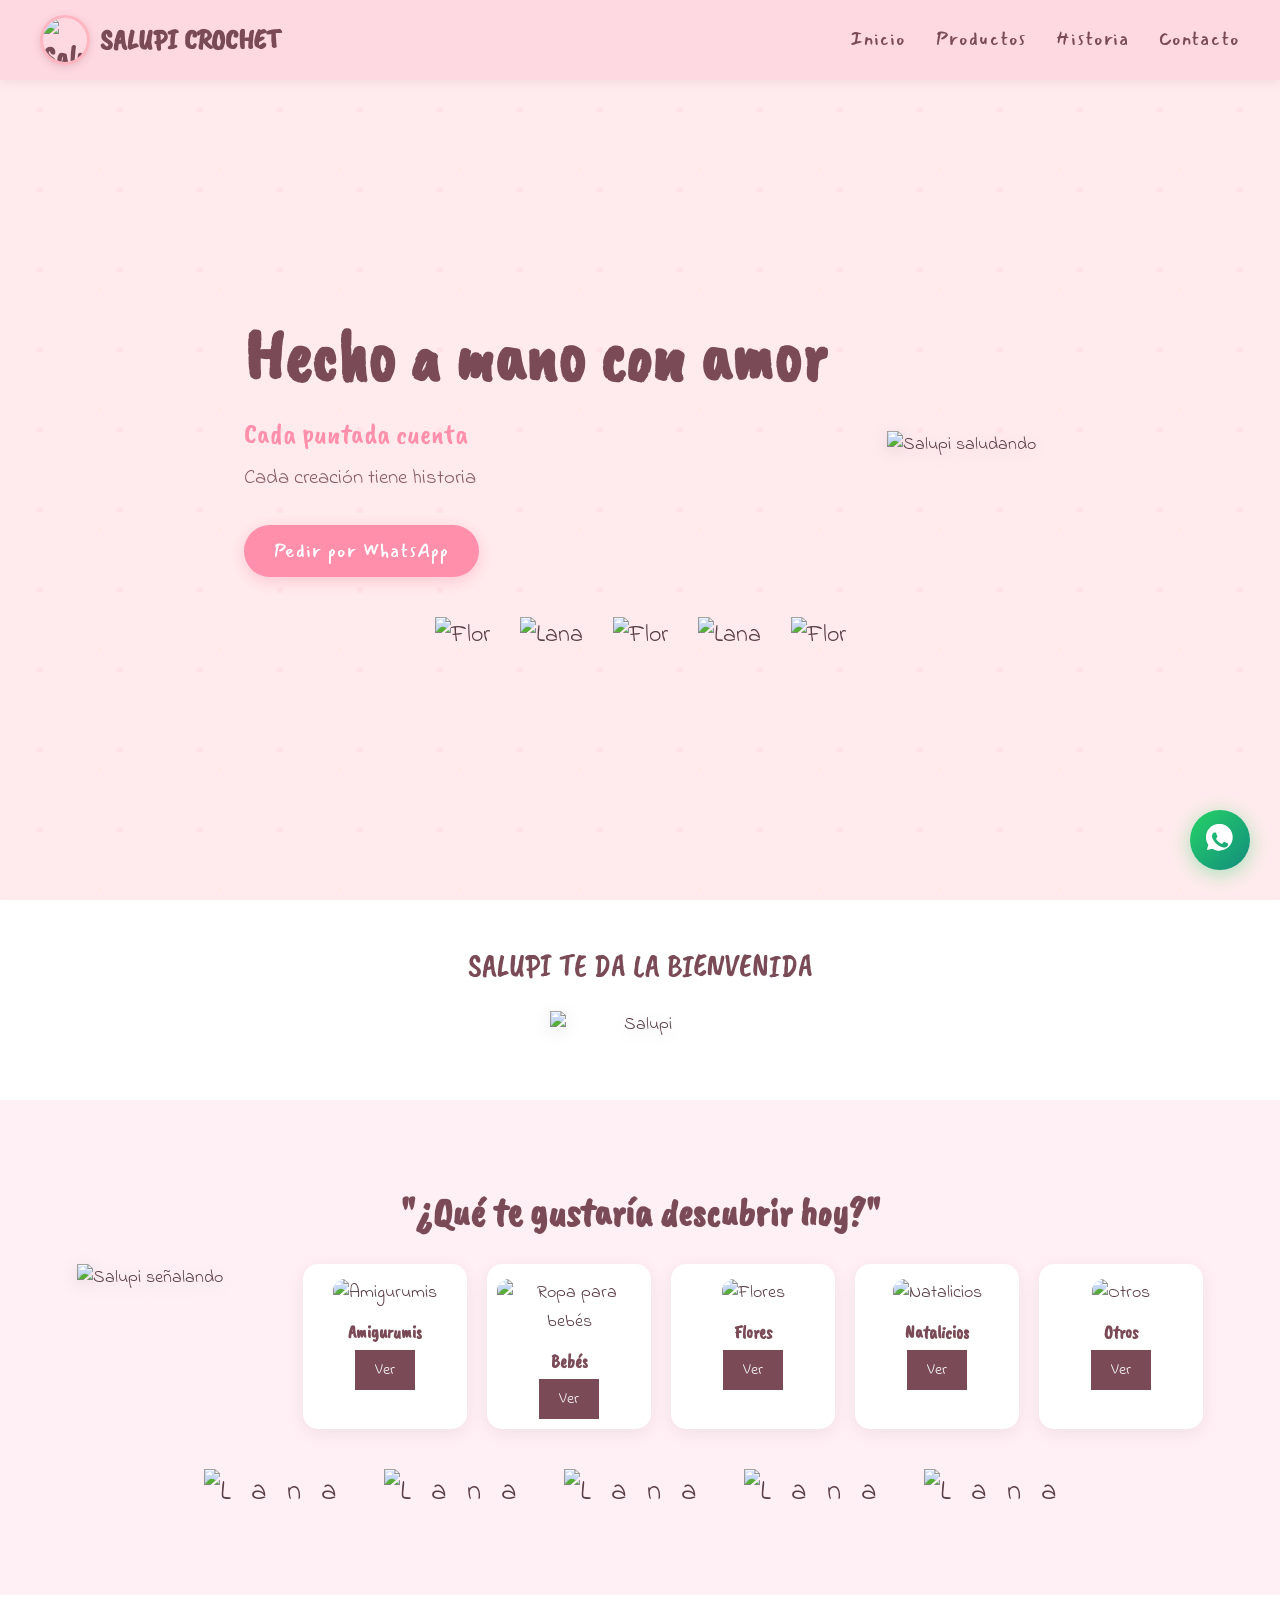
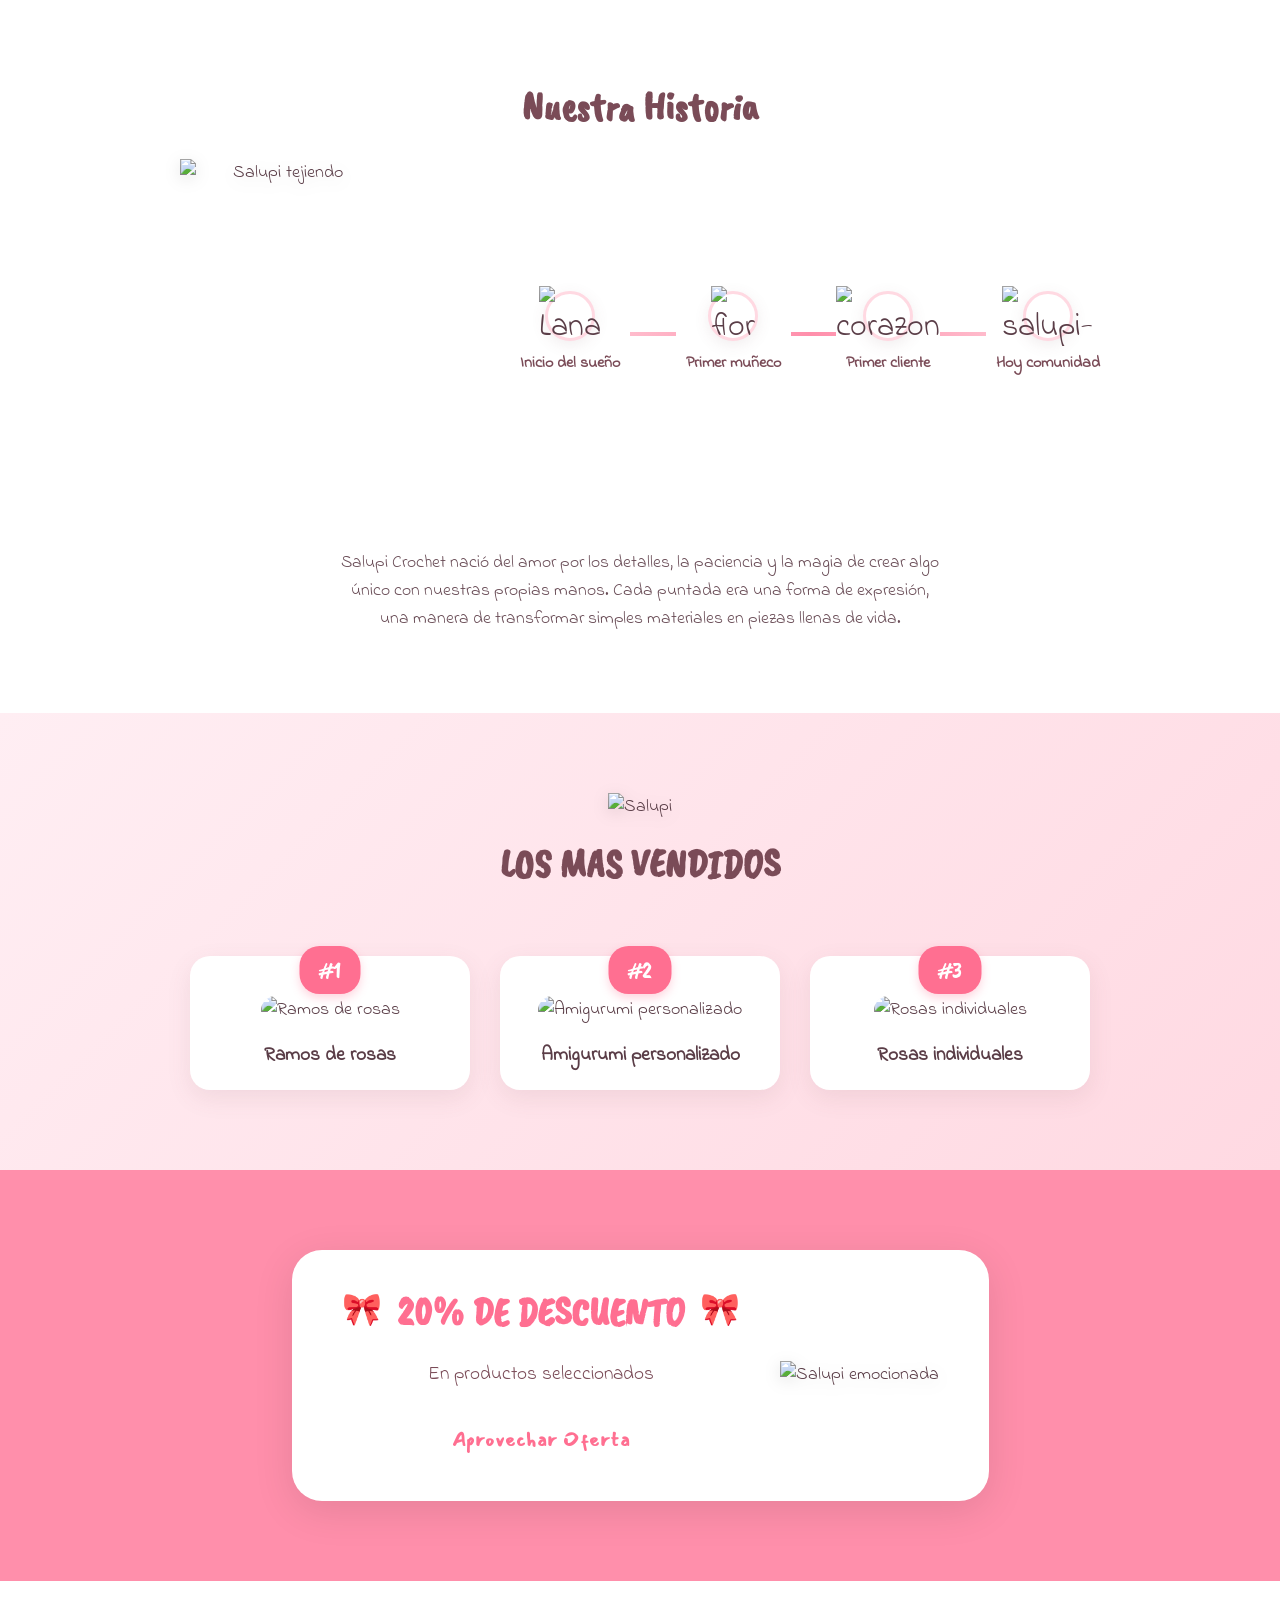
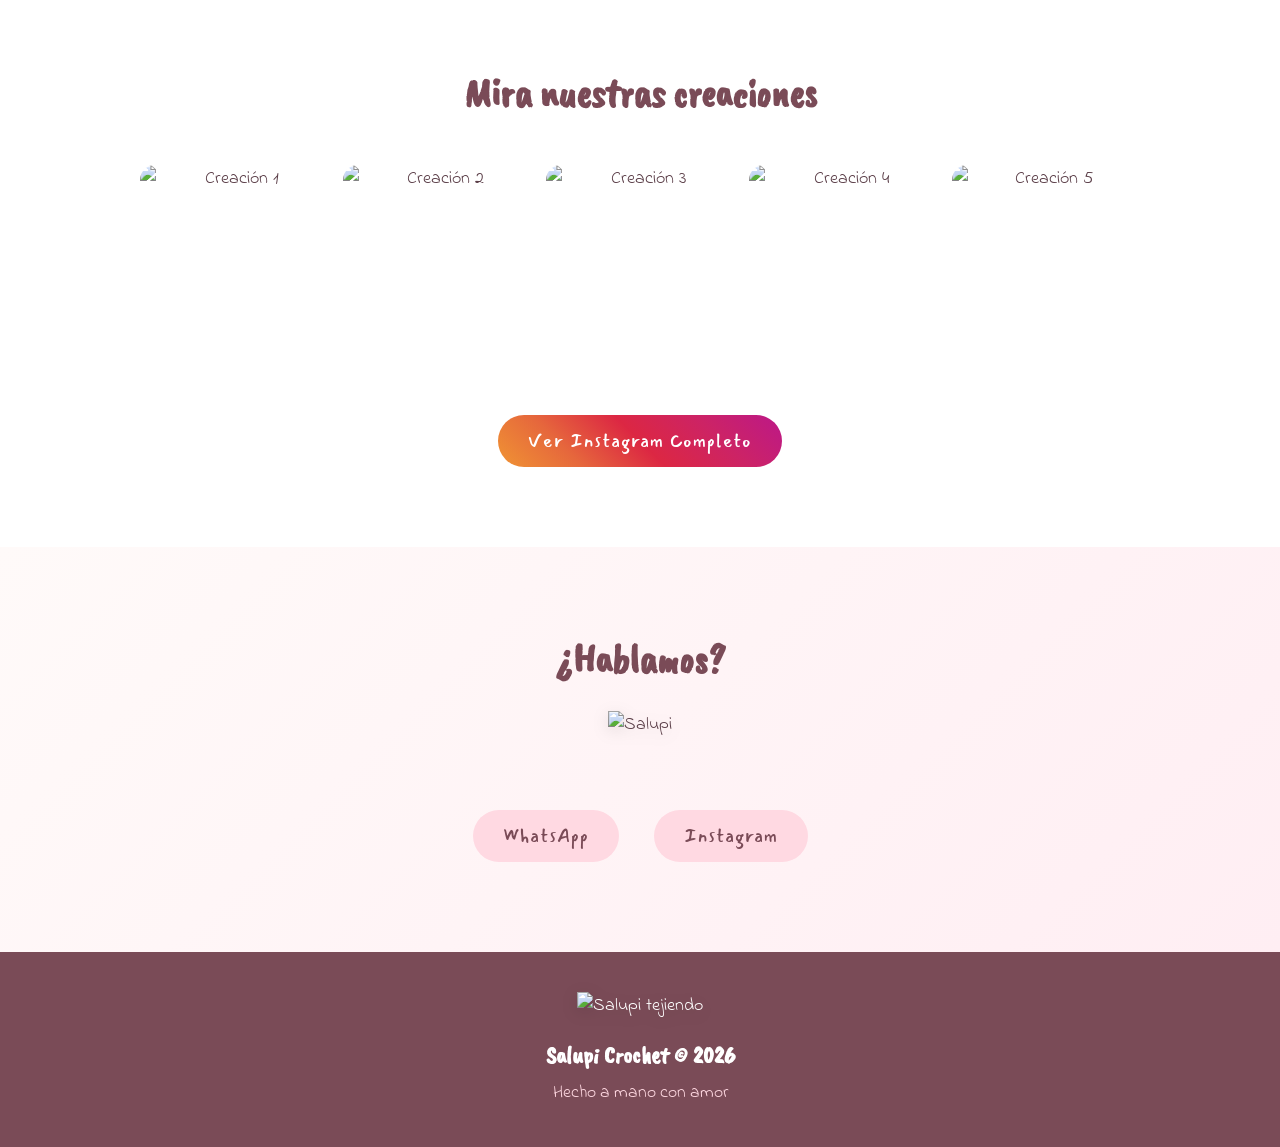
==== index.html @ fcb2f295 "Add files via upload" ====
<!DOCTYPE html>
<html lang="es">
<head>
  <meta charset="UTF-8">
  <meta name="viewport" content="width=device-width, initial-scale=1.0">
  <title>Salupi Crochet</title>
  <link rel="stylesheet" href="styles.css">
  <link rel="preconnect" href="https://fonts.googleapis.com">
  <link rel="preconnect" href="https://fonts.gstatic.com" crossorigin>
  <link href="https://fonts.googleapis.com/css2?family=Caveat+Brush&family=Mansalva&family=Indie+Flower&display=swap" rel="stylesheet">
</head>
<body>

<!-- HEADER -->
<header>
  <nav class="navbar">
    <div class="logo"><img src="images/salupi-logo.png" alt="Salupi Crochet" height="50">SALUPI CROCHET</div>
    <ul class="nav-links">
      <li><a href="#inicio">Inicio</a></li>
      <li><a href="#productos">Productos</a></li>
      <li><a href="#historia">Historia</a></li>
      <li><a href="#contacto">Contacto</a></li>
    </ul>
  </nav>
</header>

<main>

<!-- HERO SECTION -->
<section id="inicio" class="hero">
  <div class="hero-content">
    <div class="hero-text">
      <h1>Hecho a mano con amor</h1>
      <p class="hero-subtitle">Cada puntada cuenta</p>
      <p class="hero-description">Cada creación tiene historia</p>
      <a href="https://wa.me/573052782134" class="btn btn-primary">Pedir por WhatsApp</a>
    </div>
    <div class="hero-image">
      <img src="images/salupi-hero.png" alt="Salupi saludando" class="mascota mascota-hero">
    </div>
  </div>
  <div class="hero-decorations">
    <span class="decoration"><img src="images/flor.png" alt="Flor" height="70px"></span>
    <span class="decoration yarn"><img src="images/lana.png" alt="Lana" height="70px"></span>
    <span class="decoration"><img src="images/flor.png" alt="Flor" height="70px"></span>
    <span class="decoration yarn"><img src="images/lana.png" alt="Lana" height="70px"></span>
    <span class="decoration"><img src="images/flor.png" alt="Flor" height="70px"></span>
  </div>
</section>

<!-- BIENVENIDA -->
<section class="bienvenida">
  <p class="bienvenida-texto">SALUPI TE DA LA BIENVENIDA</p>
  <img src="images/salupi-welcome.png" alt="Salupi" class="mascota mascota-small">
</section>

<!-- PRODUCTOS -->
<section id="productos" class="productos">
  <h2 class="section-title">"¿Qué te gustaría descubrir hoy?"</h2>
  
  <div class="productos-content">
    <img src="images/salupi-vendidos.png" alt="Salupi señalando" class="mascota mascota-productos" height="70">
    
    <div class="productos-grid">
    <div class="producto-card">
      <a href="amigurumis.html">
        <img src="images/WhatsApp Image 2026-01-09 at 7.14.49 PM.jpeg" alt="Amigurumis">
        <h3>Amigurumis</h3>
        <span class="btn-ver">Ver</span>
      </a>
    </div>
    <div class="producto-card">
      <a href="ropaparabebes.html">
        <img src="images/WhatsApp Image 2026-02-12 at 3.47.54 PM (2).jpeg" alt="Ropa para bebés">
        <h3>Bebés</h3>
        <span class="btn-ver">Ver</span>
      </a>
    </div>
    <div class="producto-card">
      <a href="flores.html">
        <img src="images/WhatsApp Image 2026-01-09 at 7.12.35 PM (1).jpeg" alt="Flores">
        <h3>Flores</h3>
        <span class="btn-ver">Ver</span>
      </a>
    </div>
    <div class="producto-card">
      <a href="natalicios.html">
        <img src="images/i2763601183.webp" alt="Natalicios">
        <h3>Natalicios</h3>
        <span class="btn-ver">Ver</span>
      </a>
    </div>
    <div class="producto-card">
      <a href="otros.html">
        <img src="images/WhatsApp Image 2026-01-09 at 7.14.47 PM.jpeg" alt="Otros">
        <h3>Otros</h3>
        <span class="btn-ver">Ver</span>
      </a>
    </div>
  </div>
  </div>
  
  <div class="productos-decorations">
    <span class="decoration yarn"><img src="images/lana.png" alt="Lana" height="50px"></span>
    <span class="decoration yarn"><img src="images/lana.png" alt="Lana" height="50px"></span>
    <span class="decoration yarn"><img src="images/lana.png" alt="Lana" height="50px"></span>
    <span class="decoration yarn"><img src="images/lana.png" alt="Lana" height="50px"></span>
    <span class="decoration yarn"><img src="images/lana.png" alt="Lana" height="50px"></span>
  </div>
</section>

<!-- HISTORIA -->
<section id="historia" class="historia">
  <h2 class="section-title">Nuestra Historia</h2>
  
  <div class="historia-content">
    <div class="salupi-historia-container">
      <img src="images/salupi-historia.png" alt="Salupi tejiendo" class="mascota mascota-historia" id="salupi-historia-img">
    </div>
    
    <div class="timeline">
      <div class="timeline-line"></div>
      <div class="timeline-items">
        <div class="timeline-item" data-salupi="images/salupi-tejiendohistoria.png" data-alt="Salupi pensando">
          <span class="timeline-icon"><img src="images/lana.png" alt="Lana" height="60px"></span>
          <h4>Inicio del sueño</h4>
        </div>
        <div class="timeline-item" data-salupi="images/salupi-amigurumi.png" data-alt="Salupi mostrando">
          <span class="timeline-icon"><img src="images/flor.png" alt="flor" height="60px"></span>
          <h4>Primer muñeco</h4>
        </div>
        <div class="timeline-item" data-salupi="images/salupi-pedido.png" data-alt="Salupi emocionada">
          <span class="timeline-icon"><img src="images/corazon.png" alt="corazon" height="60px"></span>
          <h4>Primer cliente</h4>
        </div>
        <div class="timeline-item" data-salupi="images/salupi-diciendo.png" data-alt="Salupi saludando">
          <span class="timeline-icon"><img src="images/salupi-cabeza.png" alt="salupi-cabeza" height="60px"></span>
          <h4>Hoy comunidad</h4>
        </div>
      </div>
    </div>
  </div>
  
  <p class="historia-texto">
    Salupi Crochet nació del amor por los detalles, la paciencia y la magia de crear algo único con nuestras propias manos. 
    Cada puntada era una forma de expresión, una manera de transformar simples materiales en piezas llenas de vida.
  </p>
</section>

<!-- MÁS VENDIDOS -->
<section id="vendidos" class="mas-vendidos">
  <div class="vendidos-header">
    <img src="images/salupi-productos.png" alt="Salupi" class="mascota mascota-vendidos" >
    <h2 class="section-title">LOS MAS VENDIDOS</h2>
  </div>
  
  <div class="vendidos-grid">
    <div class="vendido-card">
      <span class="vendido-badge">#1</span>
      <img src="images/WhatsApp Image 2026-02-12 at 3.47.58 PM (1).jpeg" alt="Ramos de rosas">
      <h4>Ramos de rosas</h4>
    </div>
    <div class="vendido-card">
      <span class="vendido-badge">#2</span>
      <img src="images/WhatsApp Image 2026-02-12 at 3.47.49 PM (1).jpeg" alt="Amigurumi personalizado">
      <h4>Amigurumi personalizado</h4>
    </div>
    <div class="vendido-card">
      <span class="vendido-badge">#3</span>
      <img src="images/WhatsApp Image 2026-02-12 at 3.47.52 PM (3).jpeg" alt="Rosas individuales">
      <h4>Rosas individuales</h4>
    </div>
  </div>
</section>

<!-- OFERTAS -->
<section id="ofertas" class="ofertas">
  <div class="ofertas-content">
    <div class="oferta-banner">
      <div class="oferta-texto">
        <div class="oferta-ribbons">
          <span class="oferta-ribbon">🎀</span>
          <h2 class="oferta-titulo">20% DE DESCUENTO</h2>
          <span class="oferta-ribbon">🎀</span>
        </div>
        <p class="oferta-descripcion">En productos seleccionados</p>
        <a href="https://wa.me/573052782134" class="btn btn-oferta">Aprovechar Oferta</a>
      </div>
      <img src="images/salupi-ofertas.png" alt="Salupi emocionada" class="mascota mascota-ofertas">
    </div>
  </div>
</section>

<!-- GALERÍA INSTAGRAM -->
<section id="galeria" class="galeria">
  <h2 class="section-title">Mira nuestras creaciones</h2>
  <div class="galeria-grid">
    <img src="images/WhatsApp Image 2026-02-12 at 3.47.46 PM.jpeg" alt="Creación 1">
    <img src="images/WhatsApp Image 2026-02-12 at 3.47.47 PM.jpeg" alt="Creación 2">
    <img src="images/WhatsApp Image 2026-02-12 at 3.47.48 PM.jpeg" alt="Creación 3">
    <img src="images/WhatsApp Image 2026-02-12 at 3.47.51 PM.jpeg" alt="Creación 4">
    <img src="images/WhatsApp Image 2026-02-12 at 3.47.52 PM.jpeg" alt="Creación 5">
  </div>
  <a href="https://www.instagram.com/salupicrochet/" class="btn btn-instagram">Ver Instagram Completo</a>
</section>

<!-- CONTACTO -->
<section id="contacto" class="contacto">
  <div class="contacto-content">
    <h2 class="section-title">¿Hablamos?</h2>
    <img src="images/salupi-contacto.png" alt="Salupi" class="mascota mascota-contacto" height="60">
    <div class="contacto-botones">
      <a href="https://wa.me/573052782134" class="btn btn-contacto">WhatsApp</a>
      <a href="https://www.instagram.com/salupicrochet/" class="btn btn-contacto">Instagram</a>
    </div>
  </div>
</section>

</main>

<!-- FOOTER -->
<footer class="footer">
  <div class="footer-content">
    <img src="images/salupi-footer.png" alt="Salupi tejiendo" class="mascota mascota-footer">
    <div class="footer-text">
      <h3>Salupi Crochet © 2026</h3>
      <p>Hecho a mano con amor</p>
    </div>
  </div>
</footer>

<!-- BURBUJA WHATSAPP -->
<a href="https://wa.me/573052782134" class="whatsapp-bubble" target="_blank" rel="noopener">
  <svg viewBox="0 0 24 24" fill="currentColor">
    <path d="M17.472 14.382c-.297-.149-1.758-.867-2.03-.967-.273-.098-.471-.148-.67.15-.197.297-.767.966-.94 1.164-.173.199-.347.223-.644.075-.297-.15-1.255-.463-2.39-1.475-.883-.788-1.48-1.761-1.653-2.059-.173-.297-.018-.458.13-.606.134-.133.298-.347.446-.52.149-.174.198-.298.298-.497.099-.198.05-.371-.025-.52-.075-.149-.669-1.612-.916-2.207-.242-.579-.487-.5-.669-.51-.173-.008-.371-.01-.57-.01-.198 0-.52.074-.792.372-.272.297-1.04 1.016-1.04 2.479 0 1.462 1.065 2.875 1.213 3.074.149.198 2.096 3.2 5.077 4.487.709.306 1.262.489 1.694.625.712.227 1.36.195 1.871.118.571-.085 1.758-.719 2.006-1.413.248-.694.248-1.289.173-1.413-.074-.124-.272-.198-.57-.347m-5.421 5.834h-.004c-1.91 0-3.795-.504-5.447-1.457l-.389-.231-4.039 1.06 1.078-3.933-.253-.399c-.997-1.582-1.524-3.422-1.524-5.327 0-5.535 4.503-10.038 10.039-10.038 5.534 0 10.038 4.503 10.038 10.038 0 5.536-4.504 10.039-10.038 10.039"/>
  </svg>
  <span class="whatsapp-tooltip">¡Escríbenos!</span>
</a>

<!-- SCRIPT INTERACTIVO HISTORIA -->
<script>
  document.addEventListener('DOMContentLoaded', function() {
    const timelineItems = document.querySelectorAll('.timeline-item');
    const salupiImg = document.getElementById('salupi-historia-img');
    const defaultSrc = 'images/salupi-historia.png';
    const defaultAlt = 'Salupi tejiendo';

    timelineItems.forEach(item => {
      item.addEventListener('mouseenter', function() {
        const newSrc = this.getAttribute('data-salupi');
        const newAlt = this.getAttribute('data-alt');
        
        // Fade out effect
        salupiImg.style.opacity = '0';
        salupiImg.style.transform = 'scale(0.8)';
        
        setTimeout(() => {
          salupiImg.src = newSrc;
          salupiImg.alt = newAlt;
          salupiImg.style.opacity = '1';
          salupiImg.style.transform = 'scale(1)';
        }, 200);
      });

      item.addEventListener('mouseleave', function() {
        // Volver a imagen por defecto cuando se sale de la sección completa
      });
    });

    // Restaurar imagen por defecto al salir de la sección de historia
    const historiaSection = document.querySelector('.historia-content');
    historiaSection.addEventListener('mouseleave', function() {
      salupiImg.style.opacity = '0';
      salupiImg.style.transform = 'scale(0.8)';
      
      setTimeout(() => {
        salupiImg.src = defaultSrc;
        salupiImg.alt = defaultAlt;
        salupiImg.style.opacity = '1';
        salupiImg.style.transform = 'scale(1)';
      }, 200);
    });
  });
</script>

</body>
</html>
---- styles.css ----
/* ===== RESET BÁSICO ===== */
* {
  margin: 0;
  padding: 0;
  box-sizing: border-box;
}

html {
  scroll-behavior: smooth;
}

body {
  font-family: 'Indie Flower', cursive;
  font-size: 18px;
  background-color: #fffaf9;
  color: #5a3d47;
  line-height: 1.6;
  overflow-x: hidden;
}

/* ===== TIPOGRAFÍA ===== */
h1, h2, h3 {
  font-family: 'Caveat Brush', cursive;
  color: #7a4b57;
}

.section-title {
  font-size: 2.5rem;
  text-align: center;
  margin-bottom: 20px;
}

/* ===== NAVBAR ===== */
header {
  position: fixed;
  top: 0;
  width: 100%;
  z-index: 1000;
  background: #ffd9e2;
  padding: 15px 30px;
  box-shadow: 0 2px 10px rgba(122, 75, 87, 0.1);
}

.navbar {
  display: flex;
  justify-content: space-between;
  align-items: center;
  max-width: 1200px;
  margin: 0 auto;
}

.logo {
  font-family: 'Caveat Brush', cursive;
  font-size: 1.8rem;
  color: #7a4b57;
  font-weight: bold;
  display: flex;
  align-items: center;
  gap: 10px;
}

.logo img {
  width: 50px;
  height: 50px;
  border-radius: 50%;
  object-fit: cover;
  border: 3px solid #ffb6c1;
  box-shadow: 0 2px 8px rgba(122, 75, 87, 0.2);
}

.nav-links {
  display: flex;
  list-style: none;
  gap: 30px;
}

.nav-links a {
  font-family: 'Mansalva', cursive;
  text-decoration: none;
  color: #7a4b57;
  font-size: 1.1rem;
  transition: color 0.3s;
  letter-spacing: 1px;
}

.nav-links a:hover {
  color: #ff6f91;
}

/* Espacio para navbar fija */
main {
  margin-top: 70px;
}

/* ===== MASCOTAS ===== */
.mascota {
  max-width: 200px;
  height: auto;
  filter: drop-shadow(0 4px 8px rgba(0,0,0,0.1));
}

.mascota-hero {
  max-width: 380px;
  animation: float 3s ease-in-out infinite;
}

.mascota-small {
  max-width: 180px;
  margin: 20px auto;
  display: block;
}

.mascota-productos {
  max-width: 350px;
  margin-right: 40px;
  flex-shrink: 0;
}

.mascota-historia {
  width: 100%;
  height: 100%;
  object-fit: contain;
}

.mascota-vendidos {
  max-width: 100px;
  margin-bottom: 10px;
}

.mascota-ofertas {
  max-width: 280px;
  margin: 0;
  animation: bounce 2s ease-in-out infinite;
  flex-shrink: 0;
}

.mascota-contacto {
  max-width: 260px;
  margin-bottom: 30px;
}

.mascota-footer {
  max-width: 200px;
  margin-bottom: 15px;
}

@keyframes float {
  0%, 100% { transform: translateY(0); }
  50% { transform: translateY(-15px); }
}

@keyframes bounce {
  0%, 100% { transform: translateY(0) scale(1); }
  50% { transform: translateY(-10px) scale(1.05); }
}

/* ===== BOTONES ===== */
.btn {
  display: inline-block;
  padding: 12px 30px;
  border-radius: 30px;
  text-decoration: none;
  font-family: 'Mansalva', cursive;
  font-size: 1.1rem;
  letter-spacing: 1px;
  transition: all 0.3s ease;
  cursor: pointer;
  border: none;
}

.btn-primary {
  background: #ff8fab;
  color: white;
  box-shadow: 0 4px 15px rgba(255, 143, 171, 0.4);
}

.btn-primary:hover {
  background: #ff6f91;
  transform: translateY(-3px);
  box-shadow: 0 6px 20px rgba(255, 111, 145, 0.5);
}

.btn-ver {
  background: #7a4b57;
  color: white;
  padding: 8px 20px;
  font-size: 1rem;
}

.btn-ver:hover {
  background: #5a3d47;
}

.btn-oferta {
  background: white;
  color: #ff6f91;
  font-weight: bold;
  padding: 15px 35px;
  font-size: 1.2rem;
}

.btn-oferta:hover {
  background: #fff0f5;
  transform: scale(1.05);
}

.btn-instagram {
  background: linear-gradient(45deg, #f09433, #e6683c, #dc2743, #cc2366, #bc1888);
  color: white;
  margin-top: 30px;
}

.btn-contacto {
  background: #ffd9e2;
  color: #7a4b57;
  margin: 10px;
  min-width: 140px;
  text-align: center;
}

.btn-contacto:hover {
  background: #ff8fab;
  color: white;
}

/* ===== HERO SECTION ===== */
.hero {
  min-height: calc(100vh - 70px);
  display: flex;
  flex-direction: column;
  justify-content: center;
  align-items: center;
  padding: 60px 20px;
  background: url('images/fondo-hero.png') center/cover no-repeat;
  position: relative;
  overflow: hidden;
}

.hero::after {
  content: '';
  position: absolute;
  top: 0;
  left: 0;
  right: 0;
  bottom: 0;
  background-image: 
    radial-gradient(circle, rgba(255, 182, 193, 0.5) 3px, transparent 3px),
    radial-gradient(circle, rgba(255, 218, 185, 0.4) 2px, transparent 2px);
  background-size: 80px 80px, 120px 120px;
  background-position: 0 0, 40px 40px;
  opacity: 0.3;
  pointer-events: none;
  z-index: 1;
}

.hero::before {
  content: '';
  position: absolute;
  top: 0;
  left: 0;
  right: 0;
  bottom: 0;
  background: rgba(255, 192, 203, 0.25);
  backdrop-filter: blur(3px);
  -webkit-backdrop-filter: blur(3px);
  z-index: 1;
}

.hero-content {
  display: flex;
  align-items: center;
  justify-content: center;
  gap: 60px;
  max-width: 1000px;
  z-index: 2;
  position: relative;
}

.hero-text {
  text-align: left;
}

.hero h1 {
  font-size: 4.5rem;
  color: #7a4b57;
  margin-bottom: 10px;
  line-height: 1.2;
}

.hero-subtitle {
  font-size: 1.8rem;
  color: #ff8fab;
  margin-bottom: 5px;
  font-family: 'Caveat Brush', cursive;
}

.hero-description {
  font-size: 1.3rem;
  color: #8a5d67;
  margin-bottom: 30px;
}

.hero-decorations {
  display: flex;
  gap: 30px;
  margin-top: 40px;
  font-size: 1.5rem;
  position: relative;
  z-index: 2;
}

.decoration {
  animation: float 2s ease-in-out infinite;
}

.decoration:nth-child(2) { animation-delay: 0.3s; }
.decoration:nth-child(3) { animation-delay: 0.6s; }
.decoration:nth-child(4) { animation-delay: 0.9s; }
.decoration:nth-child(5) { animation-delay: 1.2s; }

/* ===== BIENVENIDA ===== */
.bienvenida {
  padding: 40px 20px;
  text-align: center;
  background: white;
}

.bienvenida-texto {
  font-family: 'Caveat Brush', cursive;
  font-size: 2rem;
  color: #7a4b57;
  margin-bottom: 10px;
}

/* ===== PRODUCTOS ===== */
.productos {
  padding: 80px 20px;
  background: #fff0f5;
  text-align: center;
}

.productos-header {
  display: flex;
  flex-direction: column;
  align-items: center;
  margin-bottom: 40px;
}

.productos-content {
  display: flex;
  align-items: flex-start;
  justify-content: center;
  gap: 40px;
  max-width: 1200px;
  margin: 0 auto;
}

.productos-grid {
  display: grid;
  grid-template-columns: repeat(5, 1fr);
  gap: 20px;
  flex: 1;
  max-width: 900px;
}

.producto-card {
  background: white;
  border-radius: 15px;
  padding: 15px 10px;
  box-shadow: 0 4px 15px rgba(122, 75, 87, 0.1);
  transition: all 0.4s cubic-bezier(0.175, 0.885, 0.32, 1.275);
  transform-origin: center;
}

.producto-card:hover {
  transform: scale(1.4);
  box-shadow: 0 20px 40px rgba(122, 75, 87, 0.25);
  z-index: 100;
}

.producto-card a {
  text-decoration: none;
  color: inherit;
}

.producto-card img {
  width: 100%;
  height: 140px;
  object-fit: cover;
  border-radius: 12px;
  margin-bottom: 10px;
}

.producto-card h3 {
  font-size: 1.1rem;
  margin-bottom: 10px;
}

.productos-decorations {
  margin-top: 40px;
  font-size: 1.8rem;
  letter-spacing: 20px;
}

/* ===== HISTORIA ===== */
.historia {
  padding: 80px 20px;
  background: white;
  text-align: center;
}

.historia-content {
  display: flex;
  align-items: center;
  justify-content: center;
  gap: 60px;
  max-width: 1000px;
  margin: 0 auto;
}

.salupi-historia-container {
  flex-shrink: 0;
}

.salupi-historia-container {
  width: 280px;
  height: 350px;
  display: flex;
  align-items: center;
  justify-content: center;
  flex-shrink: 0;
}

.salupi-historia-container img {
  width: 100%;
  height: 100%;
  object-fit: contain;
  transition: all 0.4s cubic-bezier(0.175, 0.885, 0.32, 1.275);
}

.timeline {
  flex: 1;
  max-width: 600px;
  position: relative;
  margin: 40px auto;
}

.timeline-line {
  position: absolute;
  top: 50%;
  left: 0;
  right: 0;
  height: 4px;
  background: linear-gradient(90deg, #ffd9e2, #ff8fab, #ffd9e2);
  border-radius: 2px;
  transform: translateY(-50%);
}

.timeline-items {
  display: flex;
  justify-content: space-between;
  position: relative;
  z-index: 1;
}

.timeline-item {
  display: flex;
  flex-direction: column;
  align-items: center;
  background: white;
  padding: 10px;
}

.timeline-icon {
  font-size: 2rem;
  margin-bottom: 10px;
  background: white;
  width: 50px;
  height: 50px;
  display: flex;
  align-items: center;
  justify-content: center;
  border-radius: 50%;
  box-shadow: 0 4px 15px rgba(122, 75, 87, 0.1);
  border: 3px solid #ffd9e2;
}

.timeline-item h4 {
  font-family: 'Indie Flower', cursive;
  font-size: 1rem;
  color: #7a4b57;
}

.timeline-item {
  cursor: pointer;
  transition: all 0.3s ease;
  border-radius: 15px;
}

.timeline-item:hover {
  background: #fff0f5;
  transform: scale(1.1);
  box-shadow: 0 8px 25px rgba(255, 143, 171, 0.3);
}

.timeline-item:hover .timeline-icon {
  border-color: #ff8fab;
  background: #ffeef3;
  transform: scale(1.15);
}

.timeline-icon {
  transition: all 0.3s ease;
}

.historia-texto {
  max-width: 600px;
  margin: 40px auto 0;
  font-size: 1.1rem;
  color: #6a4d57;
}

/* ===== MÁS VENDIDOS ===== */
.mas-vendidos {
  padding: 80px 20px;
  background: linear-gradient(135deg, #ffeef3 0%, #ffd9e2 100%);
  text-align: center;
}

.vendidos-header {
  display: flex;
  flex-direction: column;
  align-items: center;
  margin-bottom: 40px;
}

.vendidos-grid {
  display: grid;
  grid-template-columns: repeat(auto-fit, minmax(250px, 1fr));
  gap: 30px;
  max-width: 900px;
  margin: 0 auto;
}

.vendido-card {
  background: white;
  border-radius: 20px;
  padding: 20px;
  box-shadow: 0 8px 25px rgba(122, 75, 87, 0.1);
  position: relative;
  transition: transform 0.3s;
}

.vendido-card:hover {
  transform: scale(1.03);
}

.vendido-badge {
  position: absolute;
  top: -10px;
  left: 50%;
  transform: translateX(-50%);
  background: #ff6f91;
  color: white;
  font-family: 'Caveat Brush', cursive;
  font-size: 1.5rem;
  padding: 5px 20px;
  border-radius: 20px;
  box-shadow: 0 4px 10px rgba(255, 111, 145, 0.3);
}

.vendido-card img {
  width: 100%;
  height: 200px;
  object-fit: cover;
  border-radius: 15px;
  margin-top: 20px;
  margin-bottom: 15px;
}

.vendido-card h4 {
  font-family: 'Indie Flower', cursive;
  font-size: 1.2rem;
  color: #5a3d47;
}

/* ===== OFERTAS ===== */
.ofertas {
  padding: 80px 20px;
  background: #ff8fab;
  text-align: center;
}

.ofertas-content {
  display: flex;
  justify-content: center;
  align-items: center;
}

.oferta-banner {
  background: white;
  padding: 30px 50px;
  border-radius: 30px;
  box-shadow: 0 10px 40px rgba(0,0,0,0.1);
  display: flex;
  align-items: center;
  gap: 40px;
  max-width: 900px;
}

.oferta-texto {
  text-align: left;
}

.oferta-ribbons {
  display: flex;
  align-items: center;
  gap: 15px;
  margin-bottom: 10px;
}

.oferta-ribbon {
  font-size: 2rem;
}

.oferta-titulo {
  font-size: 2.5rem;
  color: #ff6f91;
  margin: 0;
}

.oferta-descripcion {
  font-size: 1.2rem;
  color: #7a4b57;
  margin: 15px 0;
  text-align: center;
}

.btn-oferta {
  display: block;
  margin: 20px auto 0;
  text-align: center;
}

/* ===== GALERÍA ===== */
.galeria {
  padding: 80px 20px;
  background: white;
  text-align: center;
}

.galeria-grid {
  display: grid;
  grid-template-columns: repeat(auto-fit, minmax(180px, 1fr));
  gap: 15px;
  max-width: 1000px;
  margin: 40px auto;
}

.galeria-grid img {
  width: 100%;
  height: 180px;
  object-fit: cover;
  border-radius: 15px;
  transition: transform 0.3s;
  cursor: pointer;
}

.galeria-grid img:hover {
  transform: scale(1.05);
}

/* ===== CONTACTO ===== */
.contacto {
  padding: 80px 20px;
  background: linear-gradient(135deg, #fffaf9 0%, #ffeef3 100%);
  text-align: center;
}

.contacto-content {
  display: flex;
  flex-direction: column;
  align-items: center;
}

.contacto-botones {
  display: flex;
  flex-wrap: wrap;
  justify-content: center;
  gap: 15px;
  margin-top: 30px;
}

/* ===== FOOTER ===== */
.footer {
  background: #7a4b57;
  color: white;
  padding: 40px 20px;
  text-align: center;
}

.footer-content {
  display: flex;
  flex-direction: column;
  align-items: center;
}

.footer h3 {
  color: white;
  font-size: 1.5rem;
  margin-bottom: 5px;
}

.footer p {
  color: #ffd9e2;
  font-size: 1.1rem;
}

/* ===== CATEGORÍAS DE PRODUCTOS ===== */
.catalogo {
  padding: 100px 20px 60px;
  background: linear-gradient(135deg, #fffaf9 0%, #ffeef3 50%, #fff0f5 100%);
  min-height: 100vh;
  text-align: center;
}

.catalogo h1 {
  font-size: 3rem;
  color: #7a4b57;
  margin-bottom: 15px;
}

.catalogo > p {
  font-size: 1.3rem;
  color: #8a5d67;
  margin-bottom: 40px;
}

.catalogo-header {
  display: flex;
  align-items: center;
  justify-content: center;
  gap: 30px;
  margin-bottom: 40px;
}

.catalogo-header img {
  max-width: 200px;
}

.catalogo-grid {
  display: grid;
  grid-template-columns: repeat(auto-fit, minmax(280px, 1fr));
  gap: 30px;
  max-width: 1200px;
  margin: 0 auto;
}

.item {
  background: white;
  border-radius: 20px;
  padding: 20px;
  box-shadow: 0 8px 25px rgba(122, 75, 87, 0.1);
  transition: all 0.4s cubic-bezier(0.175, 0.885, 0.32, 1.275);
  transform-origin: center;
}

.item:hover {
  transform: scale(1.05);
  box-shadow: 0 15px 35px rgba(122, 75, 87, 0.2);
}

.item img {
  width: 100%;
  height: 250px;
  object-fit: cover;
  border-radius: 15px;
  margin-bottom: 15px;
}

.item h3 {
  font-size: 1.3rem;
  color: #7a4b57;
  margin-bottom: 10px;
}

.item p {
  font-size: 1.2rem;
  color: #ff6f91;
  font-weight: bold;
}

/* ===== RESPONSIVE ===== */
@media (max-width: 768px) {
  .navbar {
    flex-direction: column;
    gap: 10px;
  }
  
  .nav-links {
    gap: 15px;
    flex-wrap: wrap;
    justify-content: center;
  }
  
  .hero-content {
    flex-direction: column-reverse;
    text-align: center;
    gap: 30px;
  }
  
  .hero-text {
    text-align: center;
  }
  
  .hero h1 {
    font-size: 2.5rem;
  }
  
  .mascota-hero {
    max-width: 200px;
  }
  
  .productos-grid {
    grid-template-columns: repeat(2, 1fr);
  }
  
  .timeline-items {
    flex-wrap: wrap;
    gap: 20px;
  }
  
  .timeline-line {
    display: none;
  }
  
  .vendidos-grid {
    grid-template-columns: 1fr;
  }
  
  .oferta-banner {
    padding: 30px 25px;
  }
  
  .oferta-titulo {
    font-size: 2rem;
  }
  
  .contacto-botones {
    flex-direction: column;
    align-items: center;
  }
  
  .historia-content {
    flex-direction: column-reverse;
    gap: 30px;
  }
  
  .salupi-historia-container {
    width: 220px;
    height: 280px;
  }
  
  .timeline {
    max-width: 100%;
  }
  
  .timeline-items {
    flex-wrap: wrap;
    gap: 20px;
    justify-content: center;
  }
  
  .timeline-line {
    display: none;
  }
}

@media (max-width: 480px) {
  .productos-grid {
    grid-template-columns: 1fr;
  }
  
  .galeria-grid {
    grid-template-columns: repeat(2, 1fr);
  }
}

/* ===== BURBUJA WHATSAPP ===== */
.whatsapp-bubble {
  position: fixed;
  bottom: 30px;
  right: 30px;
  width: 60px;
  height: 60px;
  background: linear-gradient(135deg, #25d366 0%, #128c7e 100%);
  border-radius: 50%;
  display: flex;
  align-items: center;
  justify-content: center;
  box-shadow: 0 4px 20px rgba(37, 211, 102, 0.4);
  z-index: 1000;
  transition: all 0.3s ease;
  animation: whatsapp-pulse 2s ease-in-out infinite;
}

.whatsapp-bubble:hover {
  transform: scale(1.1);
  box-shadow: 0 6px 30px rgba(37, 211, 102, 0.6);
}

.whatsapp-bubble svg {
  width: 32px;
  height: 32px;
  color: white;
}

.whatsapp-tooltip {
  position: absolute;
  bottom: 70px;
  right: 0;
  background: #333;
  color: white;
  padding: 8px 12px;
  border-radius: 8px;
  font-size: 0.9rem;
  white-space: nowrap;
  opacity: 0;
  visibility: hidden;
  transition: all 0.3s ease;
}

.whatsapp-bubble:hover .whatsapp-tooltip {
  opacity: 1;
  visibility: visible;
  transform: translateY(-5px);
}

@keyframes whatsapp-pulse {
  0%, 100% {
    box-shadow: 0 4px 20px rgba(37, 211, 102, 0.4);
  }
  50% {
    box-shadow: 0 4px 30px rgba(37, 211, 102, 0.7);
  }
}

@media (max-width: 768px) {
  .whatsapp-bubble {
    width: 55px;
    height: 55px;
    bottom: 20px;
    right: 20px;
  }
  
  .whatsapp-bubble svg {
    width: 28px;
    height: 28px;
  }
}
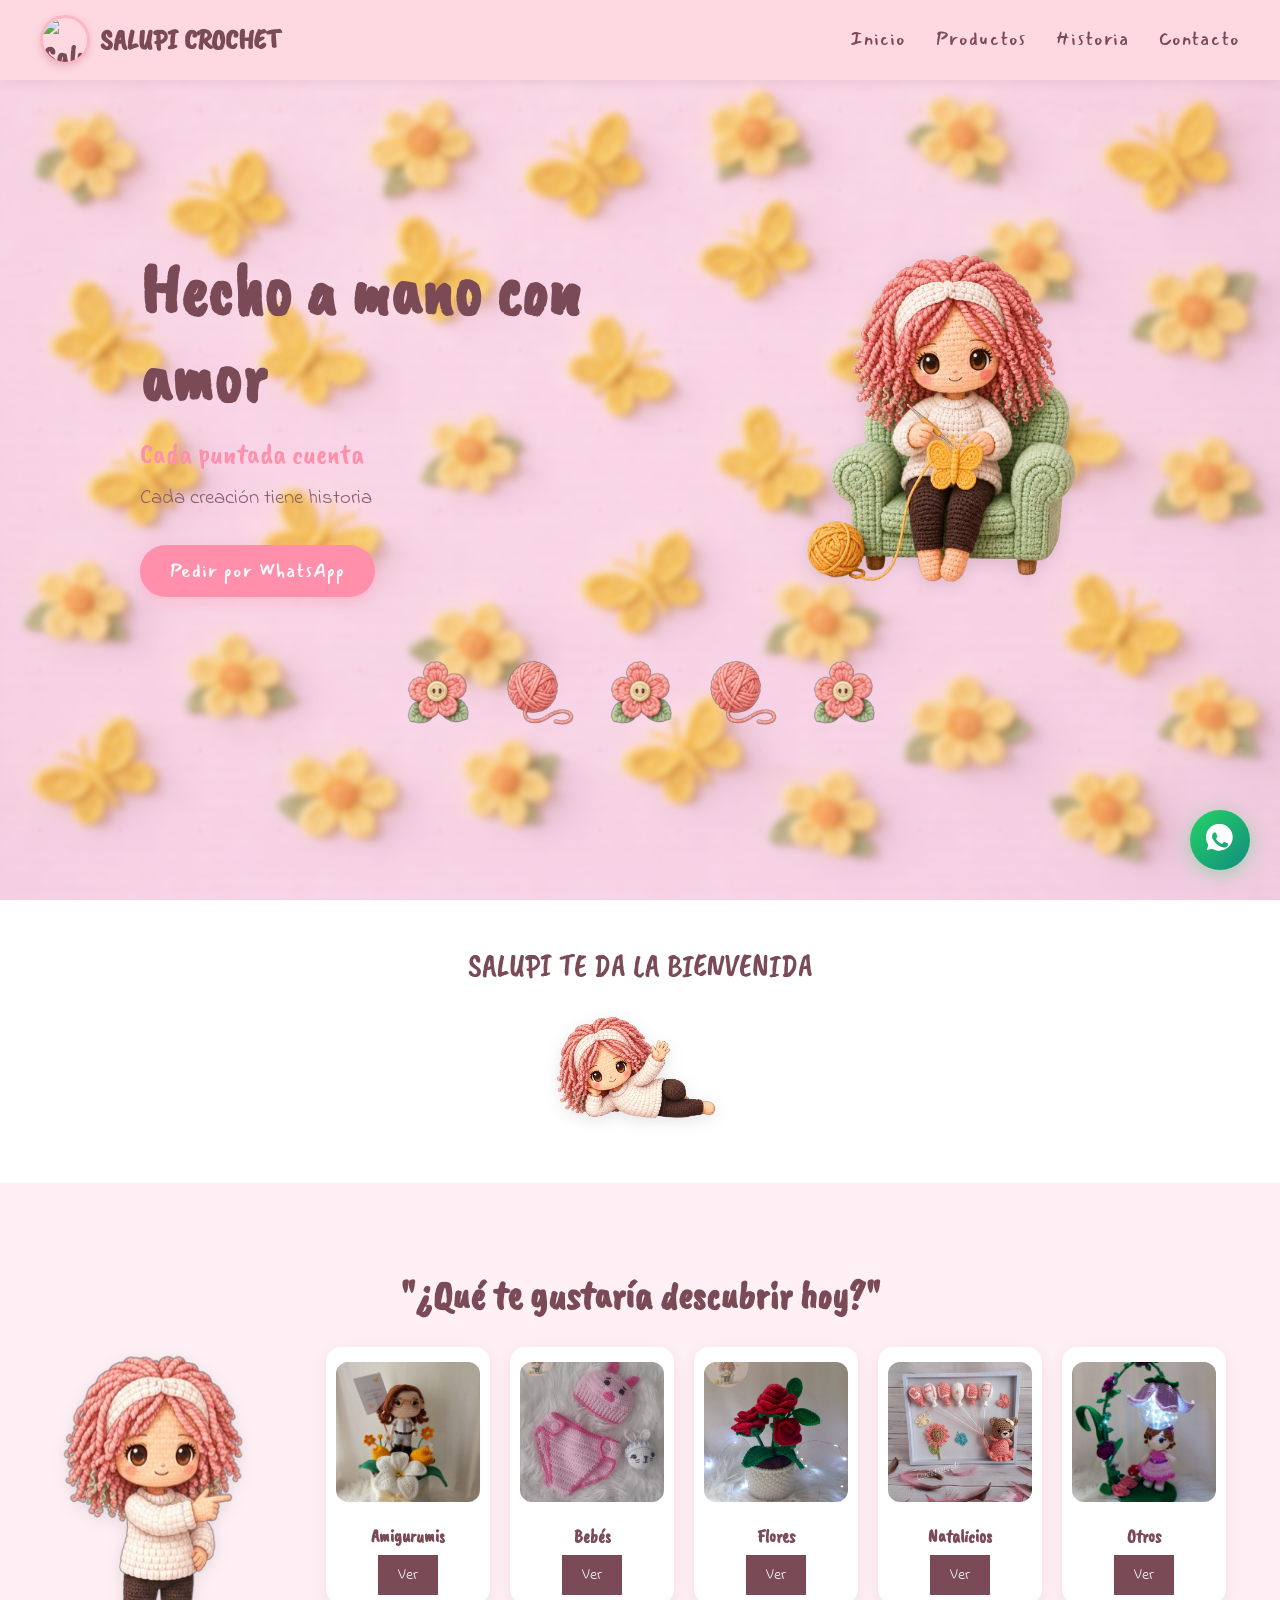
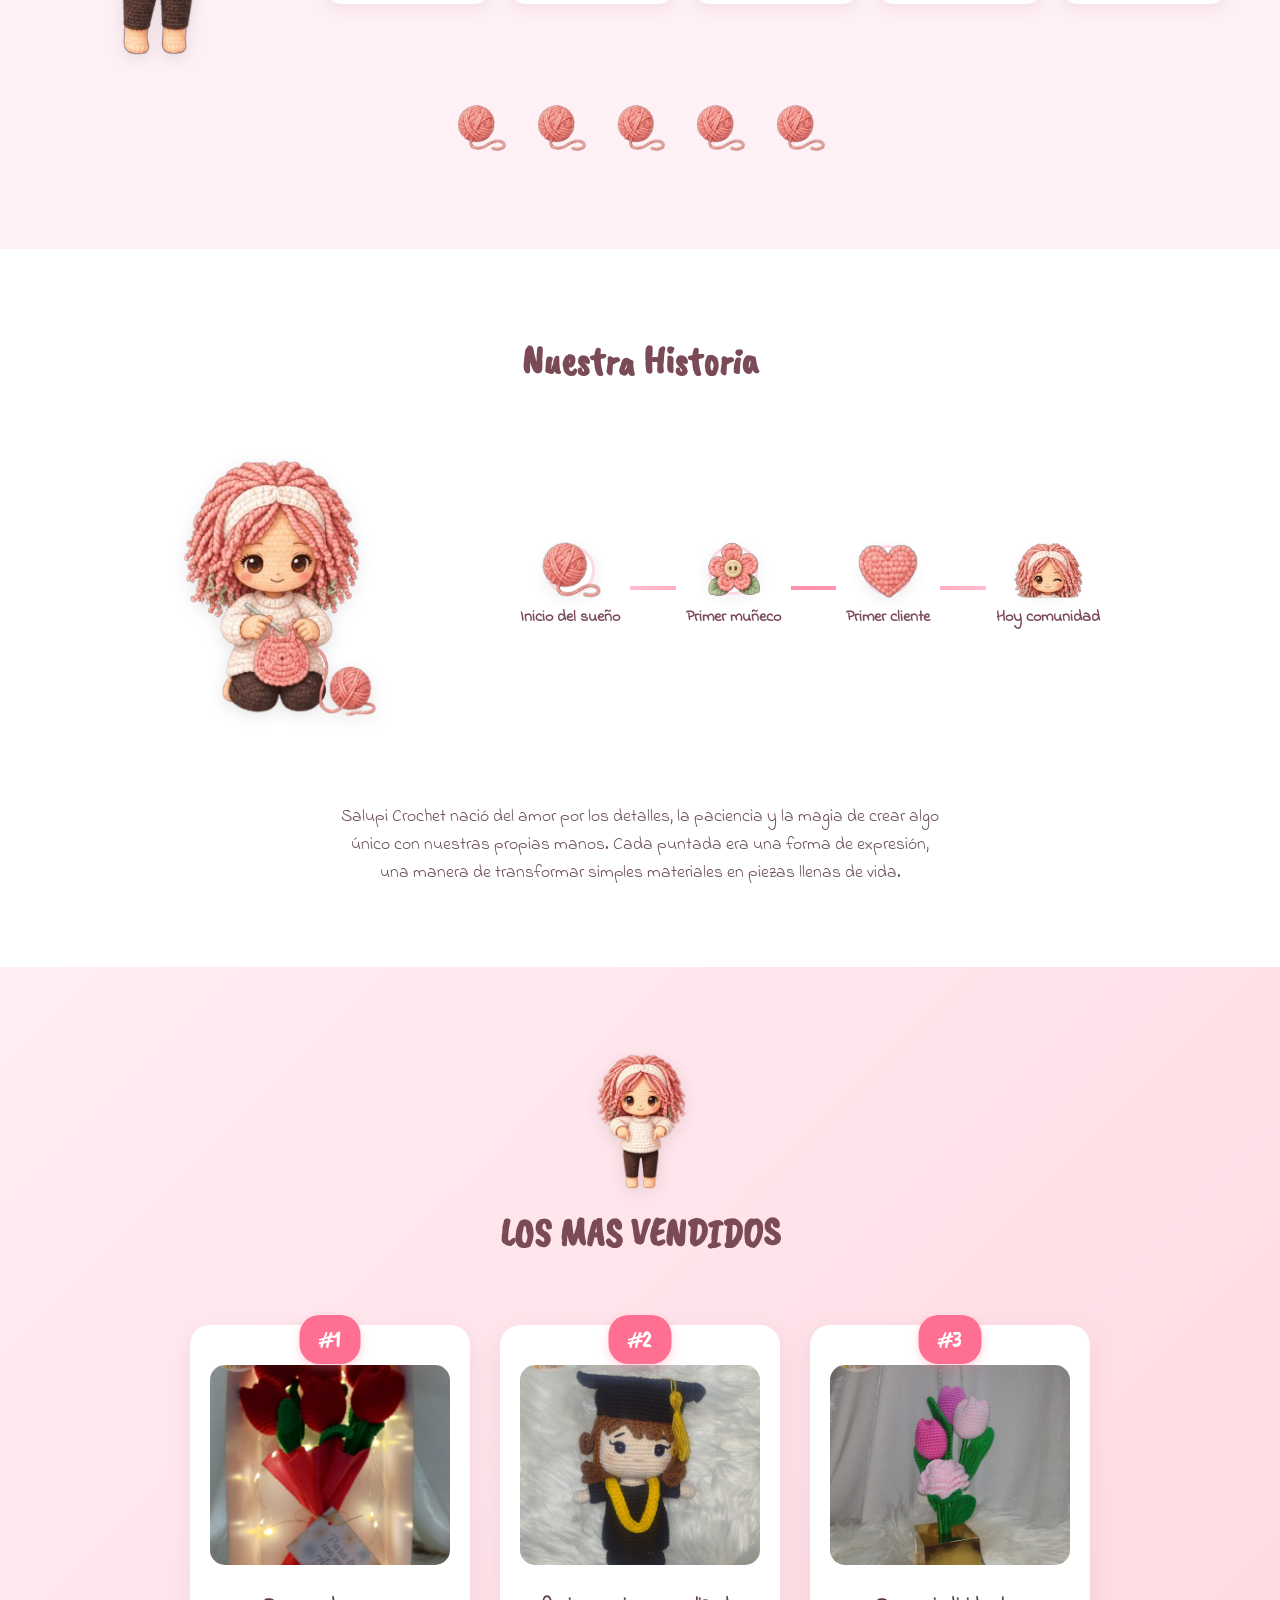
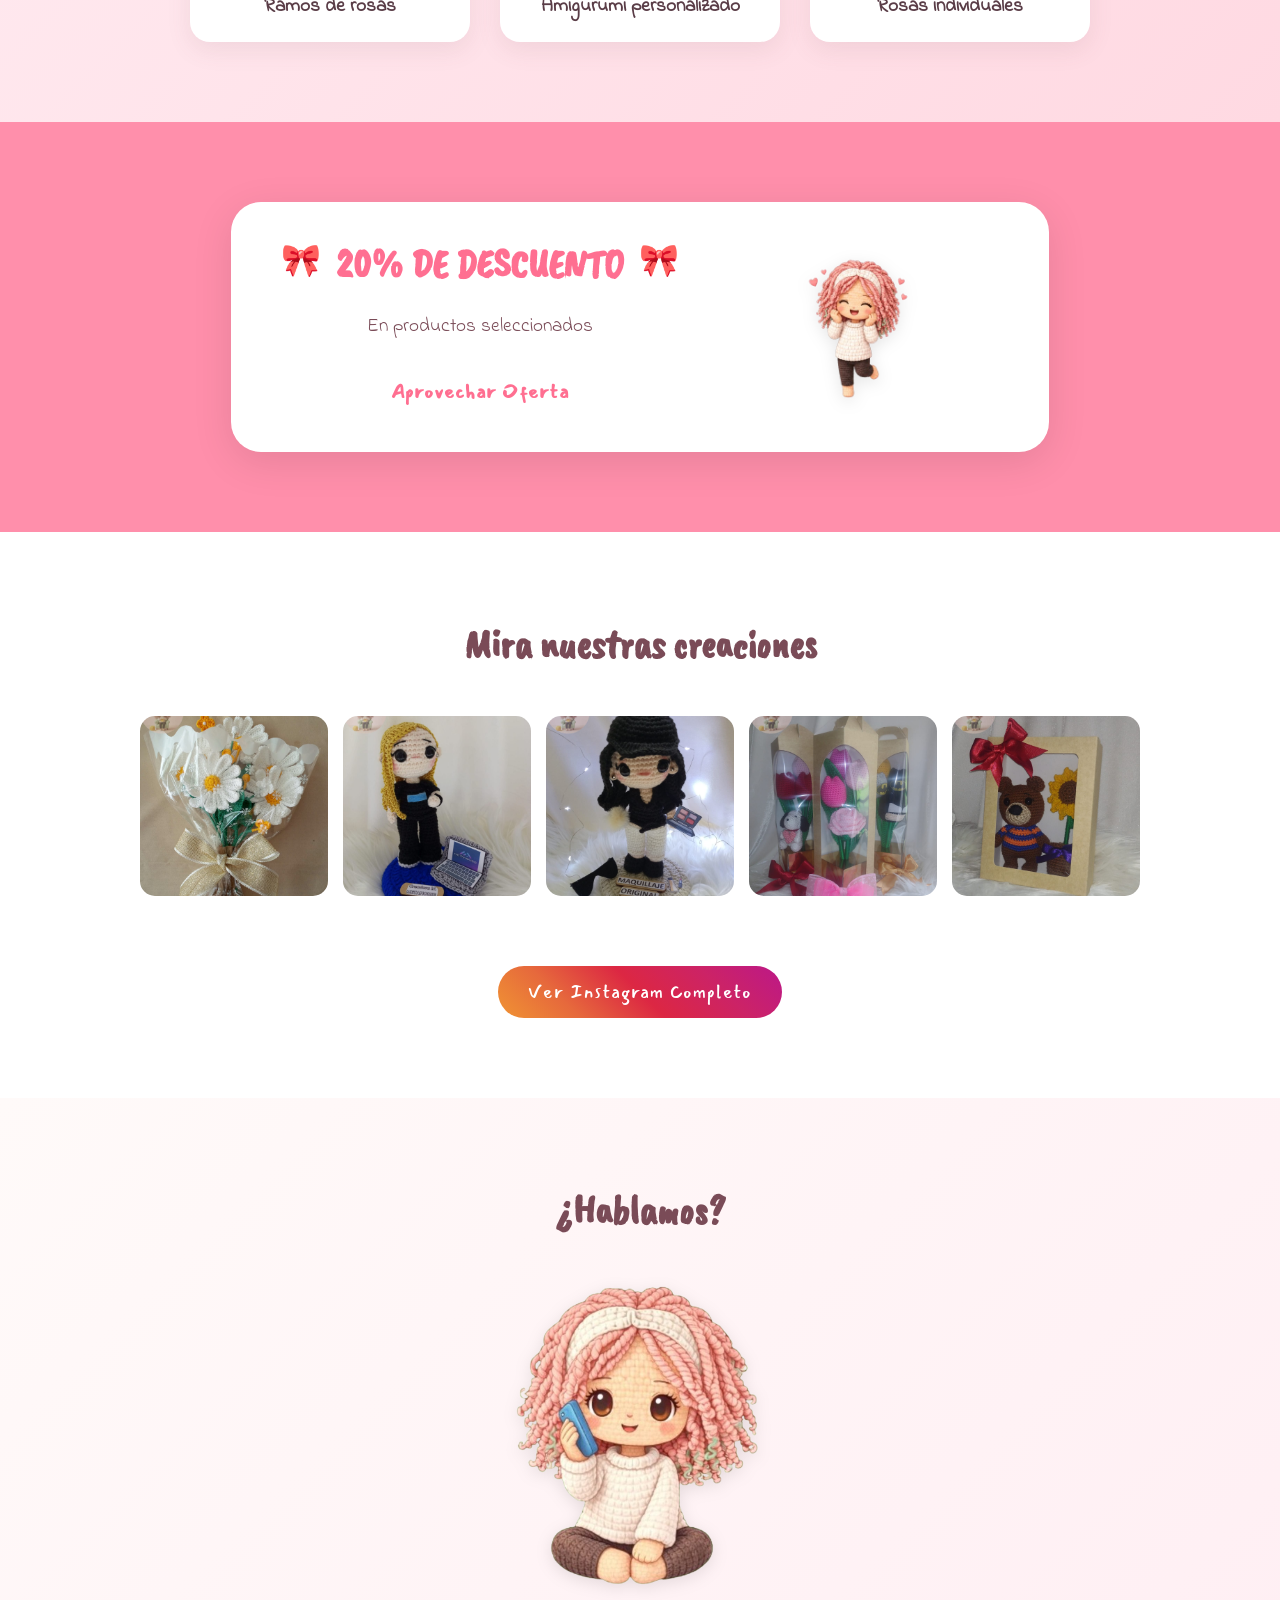
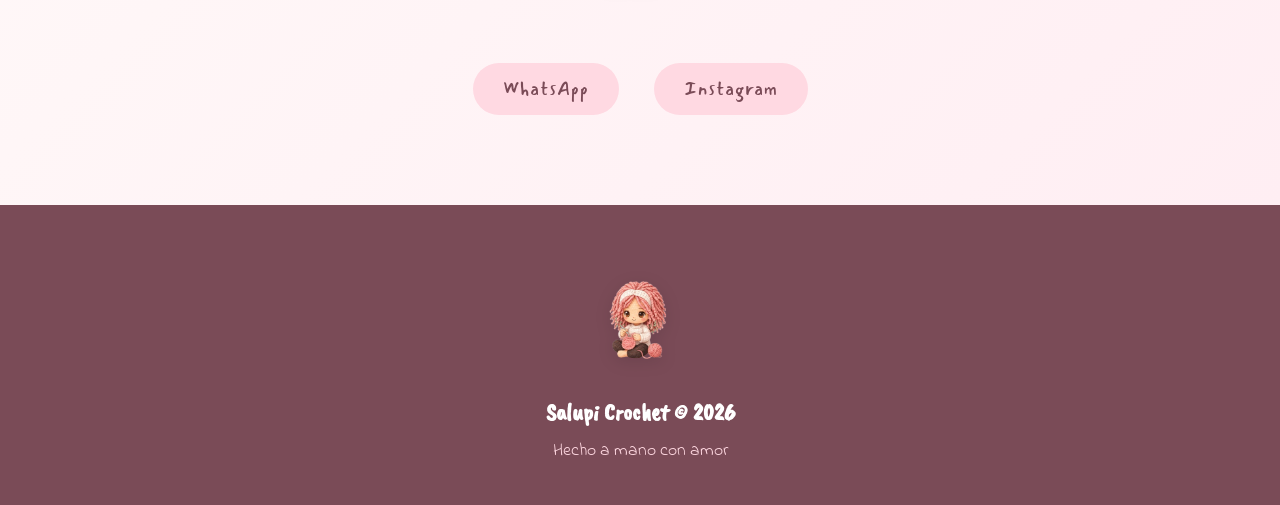
==== commit ceaf7905: "Add files via upload" ====
--- a/index.html
+++ b/index.html
@@ -14,7 +14,7 @@
 <!-- HEADER -->
 <header>
   <nav class="navbar">
-    <div class="logo"><img src="images/salupi-logo.png" alt="Salupi Crochet" height="50">SALUPI CROCHET</div>
+    <div class="logo"><img src="salupi-logo.png" alt="Salupi Crochet" height="50">SALUPI CROCHET</div>
     <ul class="nav-links">
       <li><a href="#inicio">Inicio</a></li>
       <li><a href="#productos">Productos</a></li>
@@ -36,22 +36,22 @@
       <a href="https://wa.me/573052782134" class="btn btn-primary">Pedir por WhatsApp</a>
     </div>
     <div class="hero-image">
-      <img src="images/salupi-hero.png" alt="Salupi saludando" class="mascota mascota-hero">
+      <img src="salupi-hero.png" alt="Salupi saludando" class="mascota mascota-hero">
     </div>
   </div>
   <div class="hero-decorations">
-    <span class="decoration"><img src="images/flor.png" alt="Flor" height="70px"></span>
-    <span class="decoration yarn"><img src="images/lana.png" alt="Lana" height="70px"></span>
-    <span class="decoration"><img src="images/flor.png" alt="Flor" height="70px"></span>
-    <span class="decoration yarn"><img src="images/lana.png" alt="Lana" height="70px"></span>
-    <span class="decoration"><img src="images/flor.png" alt="Flor" height="70px"></span>
+    <span class="decoration"><img src="flor.png" alt="Flor" height="70px"></span>
+    <span class="decoration yarn"><img src="lana.png" alt="Lana" height="70px"></span>
+    <span class="decoration"><img src="flor.png" alt="Flor" height="70px"></span>
+    <span class="decoration yarn"><img src="lana.png" alt="Lana" height="70px"></span>
+    <span class="decoration"><img src="flor.png" alt="Flor" height="70px"></span>
   </div>
 </section>
 
 <!-- BIENVENIDA -->
 <section class="bienvenida">
   <p class="bienvenida-texto">SALUPI TE DA LA BIENVENIDA</p>
-  <img src="images/salupi-welcome.png" alt="Salupi" class="mascota mascota-small">
+  <img src="salupi-welcome.png" alt="Salupi" class="mascota mascota-small">
 </section>
 
 <!-- PRODUCTOS -->
@@ -59,40 +59,40 @@
   <h2 class="section-title">"¿Qué te gustaría descubrir hoy?"</h2>
   
   <div class="productos-content">
-    <img src="images/salupi-vendidos.png" alt="Salupi señalando" class="mascota mascota-productos" height="70">
+    <img src="salupi-vendidos.png" alt="Salupi señalando" class="mascota mascota-productos" height="70">
     
     <div class="productos-grid">
     <div class="producto-card">
       <a href="amigurumis.html">
-        <img src="images/WhatsApp Image 2026-01-09 at 7.14.49 PM.jpeg" alt="Amigurumis">
+        <img src="WhatsApp Image 2026-01-09 at 7.14.49 PM.jpeg" alt="Amigurumis">
         <h3>Amigurumis</h3>
         <span class="btn-ver">Ver</span>
       </a>
     </div>
     <div class="producto-card">
       <a href="ropaparabebes.html">
-        <img src="images/WhatsApp Image 2026-02-12 at 3.47.54 PM (2).jpeg" alt="Ropa para bebés">
+        <img src="WhatsApp Image 2026-02-12 at 3.47.54 PM (2).jpeg" alt="Ropa para bebés">
         <h3>Bebés</h3>
         <span class="btn-ver">Ver</span>
       </a>
     </div>
     <div class="producto-card">
       <a href="flores.html">
-        <img src="images/WhatsApp Image 2026-01-09 at 7.12.35 PM (1).jpeg" alt="Flores">
+        <img src="WhatsApp Image 2026-01-09 at 7.12.35 PM (1).jpeg" alt="Flores">
         <h3>Flores</h3>
         <span class="btn-ver">Ver</span>
       </a>
     </div>
     <div class="producto-card">
       <a href="natalicios.html">
-        <img src="images/i2763601183.webp" alt="Natalicios">
+        <img src="i2763601183.webp" alt="Natalicios">
         <h3>Natalicios</h3>
         <span class="btn-ver">Ver</span>
       </a>
     </div>
     <div class="producto-card">
       <a href="otros.html">
-        <img src="images/WhatsApp Image 2026-01-09 at 7.14.47 PM.jpeg" alt="Otros">
+        <img src="WhatsApp Image 2026-01-09 at 7.14.47 PM.jpeg" alt="Otros">
         <h3>Otros</h3>
         <span class="btn-ver">Ver</span>
       </a>
@@ -101,11 +101,11 @@
   </div>
   
   <div class="productos-decorations">
-    <span class="decoration yarn"><img src="images/lana.png" alt="Lana" height="50px"></span>
-    <span class="decoration yarn"><img src="images/lana.png" alt="Lana" height="50px"></span>
-    <span class="decoration yarn"><img src="images/lana.png" alt="Lana" height="50px"></span>
-    <span class="decoration yarn"><img src="images/lana.png" alt="Lana" height="50px"></span>
-    <span class="decoration yarn"><img src="images/lana.png" alt="Lana" height="50px"></span>
+    <span class="decoration yarn"><img src="lana.png" alt="Lana" height="50px"></span>
+    <span class="decoration yarn"><img src="lana.png" alt="Lana" height="50px"></span>
+    <span class="decoration yarn"><img src="lana.png" alt="Lana" height="50px"></span>
+    <span class="decoration yarn"><img src="lana.png" alt="Lana" height="50px"></span>
+    <span class="decoration yarn"><img src="lana.png" alt="Lana" height="50px"></span>
   </div>
 </section>
 
@@ -115,26 +115,26 @@
   
   <div class="historia-content">
     <div class="salupi-historia-container">
-      <img src="images/salupi-historia.png" alt="Salupi tejiendo" class="mascota mascota-historia" id="salupi-historia-img">
+      <img src="salupi-historia.png" alt="Salupi tejiendo" class="mascota mascota-historia" id="salupi-historia-img">
     </div>
     
     <div class="timeline">
       <div class="timeline-line"></div>
       <div class="timeline-items">
-        <div class="timeline-item" data-salupi="images/salupi-tejiendohistoria.png" data-alt="Salupi pensando">
-          <span class="timeline-icon"><img src="images/lana.png" alt="Lana" height="60px"></span>
+        <div class="timeline-item" data-salupi="salupi-tejiendohistoria.png" data-alt="Salupi pensando">
+          <span class="timeline-icon"><img src="lana.png" alt="Lana" height="60px"></span>
           <h4>Inicio del sueño</h4>
         </div>
-        <div class="timeline-item" data-salupi="images/salupi-amigurumi.png" data-alt="Salupi mostrando">
-          <span class="timeline-icon"><img src="images/flor.png" alt="flor" height="60px"></span>
+        <div class="timeline-item" data-salupi="salupi-amigurumi.png" data-alt="Salupi mostrando">
+          <span class="timeline-icon"><img src="flor.png" alt="flor" height="60px"></span>
           <h4>Primer muñeco</h4>
         </div>
-        <div class="timeline-item" data-salupi="images/salupi-pedido.png" data-alt="Salupi emocionada">
-          <span class="timeline-icon"><img src="images/corazon.png" alt="corazon" height="60px"></span>
+        <div class="timeline-item" data-salupi="salupi-pedido.png" data-alt="Salupi emocionada">
+          <span class="timeline-icon"><img src="corazon.png" alt="corazon" height="60px"></span>
           <h4>Primer cliente</h4>
         </div>
-        <div class="timeline-item" data-salupi="images/salupi-diciendo.png" data-alt="Salupi saludando">
-          <span class="timeline-icon"><img src="images/salupi-cabeza.png" alt="salupi-cabeza" height="60px"></span>
+        <div class="timeline-item" data-salupi="salupi-diciendo.png" data-alt="Salupi saludando">
+          <span class="timeline-icon"><img src="salupi-cabeza.png" alt="salupi-cabeza" height="60px"></span>
           <h4>Hoy comunidad</h4>
         </div>
       </div>
@@ -150,24 +150,24 @@
 <!-- MÁS VENDIDOS -->
 <section id="vendidos" class="mas-vendidos">
   <div class="vendidos-header">
-    <img src="images/salupi-productos.png" alt="Salupi" class="mascota mascota-vendidos" >
+    <img src="salupi-productos.png" alt="Salupi" class="mascota mascota-vendidos" >
     <h2 class="section-title">LOS MAS VENDIDOS</h2>
   </div>
   
   <div class="vendidos-grid">
     <div class="vendido-card">
       <span class="vendido-badge">#1</span>
-      <img src="images/WhatsApp Image 2026-02-12 at 3.47.58 PM (1).jpeg" alt="Ramos de rosas">
+      <img src="WhatsApp Image 2026-02-12 at 3.47.58 PM (1).jpeg" alt="Ramos de rosas">
       <h4>Ramos de rosas</h4>
     </div>
     <div class="vendido-card">
       <span class="vendido-badge">#2</span>
-      <img src="images/WhatsApp Image 2026-02-12 at 3.47.49 PM (1).jpeg" alt="Amigurumi personalizado">
+      <img src="WhatsApp Image 2026-02-12 at 3.47.49 PM (1).jpeg" alt="Amigurumi personalizado">
       <h4>Amigurumi personalizado</h4>
     </div>
     <div class="vendido-card">
       <span class="vendido-badge">#3</span>
-      <img src="images/WhatsApp Image 2026-02-12 at 3.47.52 PM (3).jpeg" alt="Rosas individuales">
+      <img src="WhatsApp Image 2026-02-12 at 3.47.52 PM (3).jpeg" alt="Rosas individuales">
       <h4>Rosas individuales</h4>
     </div>
   </div>
@@ -186,7 +186,7 @@
         <p class="oferta-descripcion">En productos seleccionados</p>
         <a href="https://wa.me/573052782134" class="btn btn-oferta">Aprovechar Oferta</a>
       </div>
-      <img src="images/salupi-ofertas.png" alt="Salupi emocionada" class="mascota mascota-ofertas">
+      <img src="salupi-ofertas.png" alt="Salupi emocionada" class="mascota mascota-ofertas">
     </div>
   </div>
 </section>
@@ -195,11 +195,11 @@
 <section id="galeria" class="galeria">
   <h2 class="section-title">Mira nuestras creaciones</h2>
   <div class="galeria-grid">
-    <img src="images/WhatsApp Image 2026-02-12 at 3.47.46 PM.jpeg" alt="Creación 1">
-    <img src="images/WhatsApp Image 2026-02-12 at 3.47.47 PM.jpeg" alt="Creación 2">
-    <img src="images/WhatsApp Image 2026-02-12 at 3.47.48 PM.jpeg" alt="Creación 3">
-    <img src="images/WhatsApp Image 2026-02-12 at 3.47.51 PM.jpeg" alt="Creación 4">
-    <img src="images/WhatsApp Image 2026-02-12 at 3.47.52 PM.jpeg" alt="Creación 5">
+    <img src="WhatsApp Image 2026-02-12 at 3.47.46 PM.jpeg" alt="Creación 1">
+    <img src="WhatsApp Image 2026-02-12 at 3.47.47 PM.jpeg" alt="Creación 2">
+    <img src="WhatsApp Image 2026-02-12 at 3.47.48 PM.jpeg" alt="Creación 3">
+    <img src="WhatsApp Image 2026-02-12 at 3.47.51 PM.jpeg" alt="Creación 4">
+    <img src="WhatsApp Image 2026-02-12 at 3.47.52 PM.jpeg" alt="Creación 5">
   </div>
   <a href="https://www.instagram.com/salupicrochet/" class="btn btn-instagram">Ver Instagram Completo</a>
 </section>
@@ -208,7 +208,7 @@
 <section id="contacto" class="contacto">
   <div class="contacto-content">
     <h2 class="section-title">¿Hablamos?</h2>
-    <img src="images/salupi-contacto.png" alt="Salupi" class="mascota mascota-contacto" height="60">
+    <img src="salupi-contacto.png" alt="Salupi" class="mascota mascota-contacto" height="60">
     <div class="contacto-botones">
       <a href="https://wa.me/573052782134" class="btn btn-contacto">WhatsApp</a>
       <a href="https://www.instagram.com/salupicrochet/" class="btn btn-contacto">Instagram</a>
@@ -221,7 +221,7 @@
 <!-- FOOTER -->
 <footer class="footer">
   <div class="footer-content">
-    <img src="images/salupi-footer.png" alt="Salupi tejiendo" class="mascota mascota-footer">
+    <img src="salupi-footer.png" alt="Salupi tejiendo" class="mascota mascota-footer">
     <div class="footer-text">
       <h3>Salupi Crochet © 2026</h3>
       <p>Hecho a mano con amor</p>
@@ -242,7 +242,7 @@
   document.addEventListener('DOMContentLoaded', function() {
     const timelineItems = document.querySelectorAll('.timeline-item');
     const salupiImg = document.getElementById('salupi-historia-img');
-    const defaultSrc = 'images/salupi-historia.png';
+    const defaultSrc = 'salupi-historia.png';
     const defaultAlt = 'Salupi tejiendo';
 
     timelineItems.forEach(item => {
--- a/styles.css
+++ b/styles.css
@@ -231,7 +231,7 @@
   justify-content: center;
   align-items: center;
   padding: 60px 20px;
-  background: url('images/fondo-hero.png') center/cover no-repeat;
+  background: url('fondo-hero.png') center/cover no-repeat;
   position: relative;
   overflow: hidden;
 }
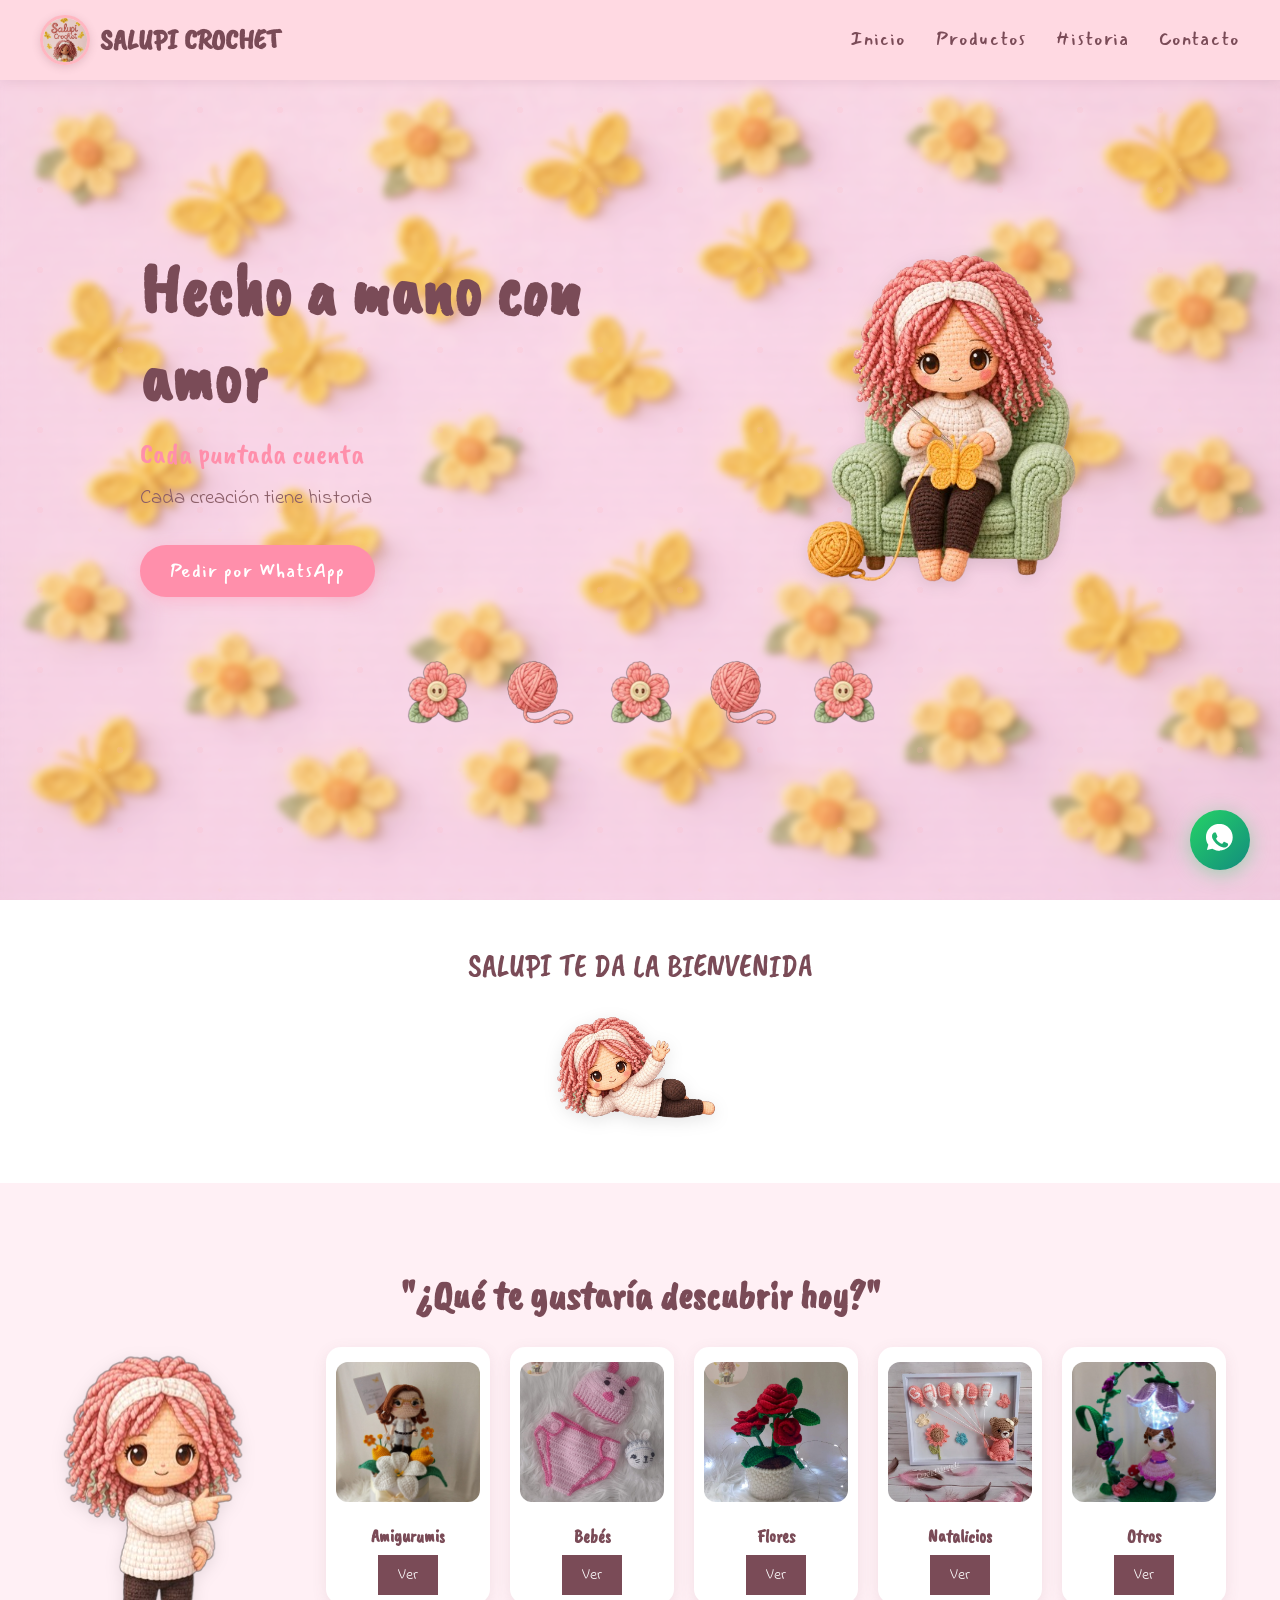
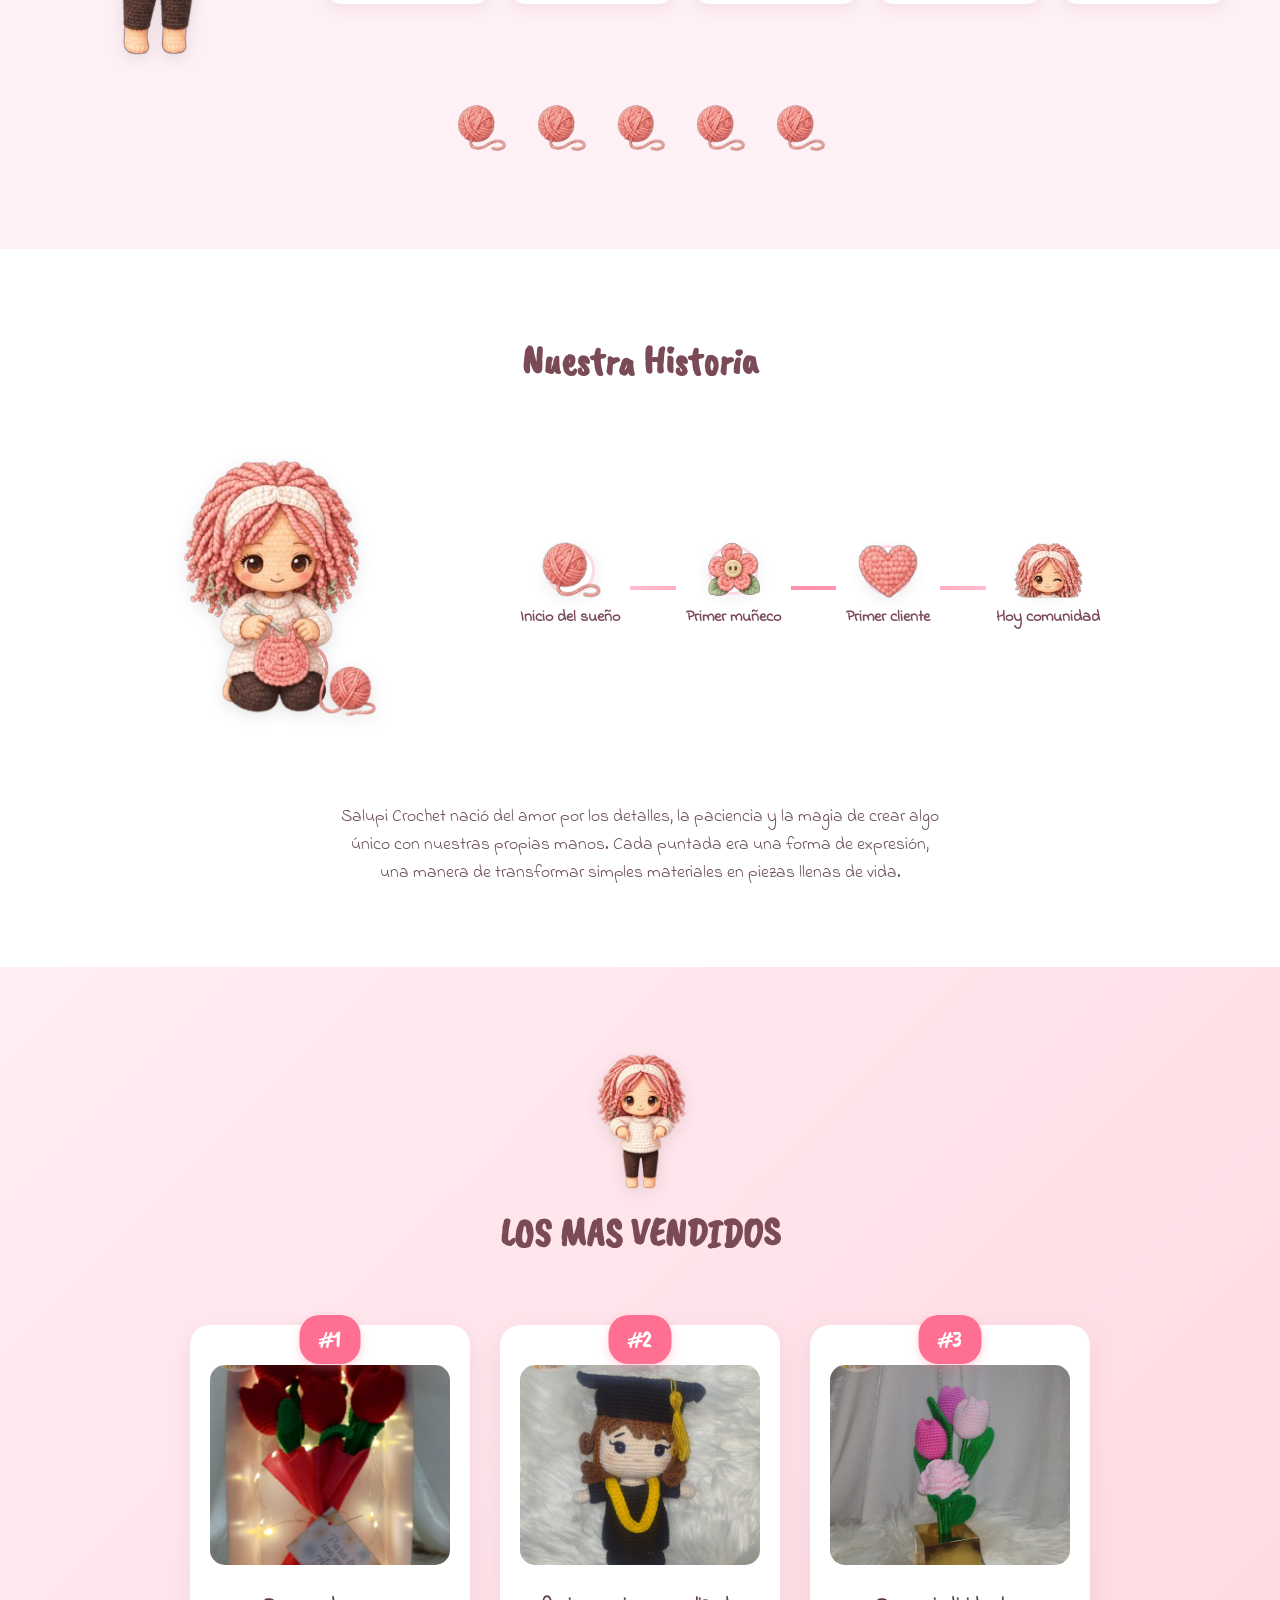
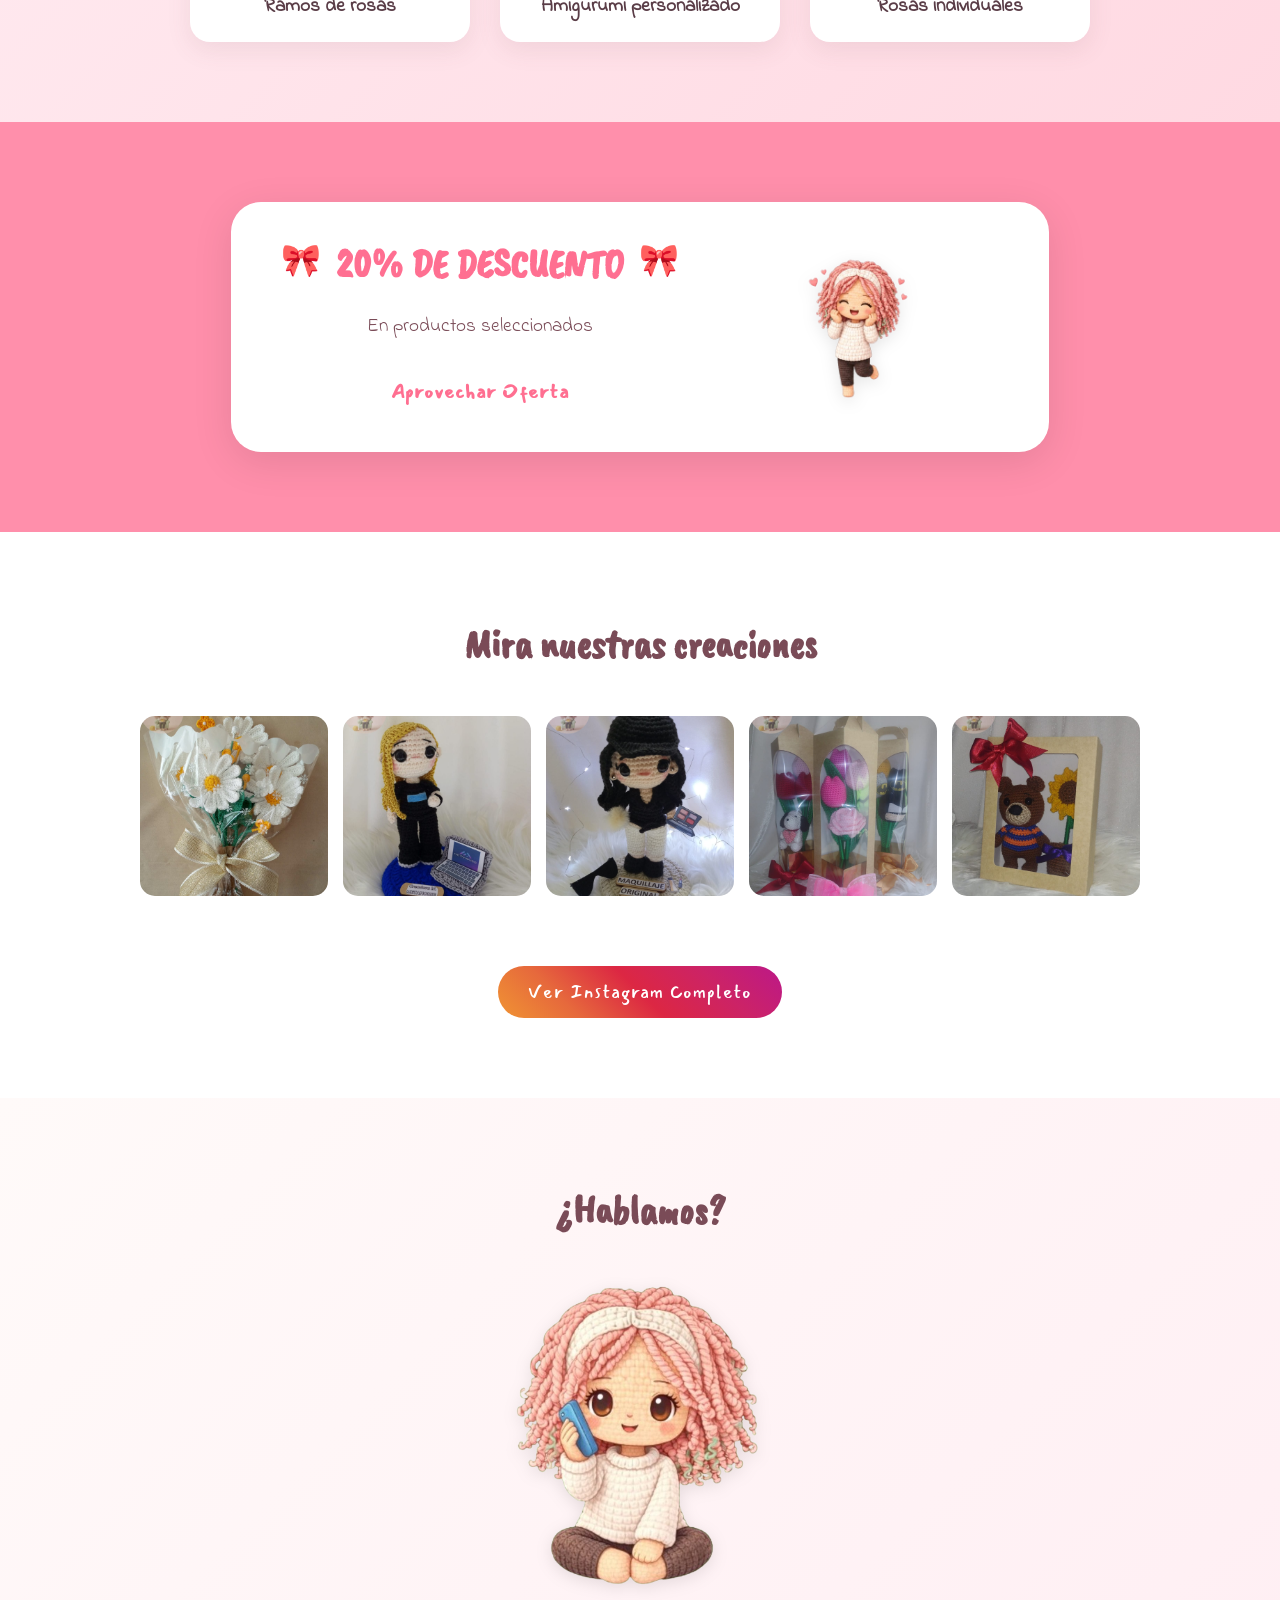
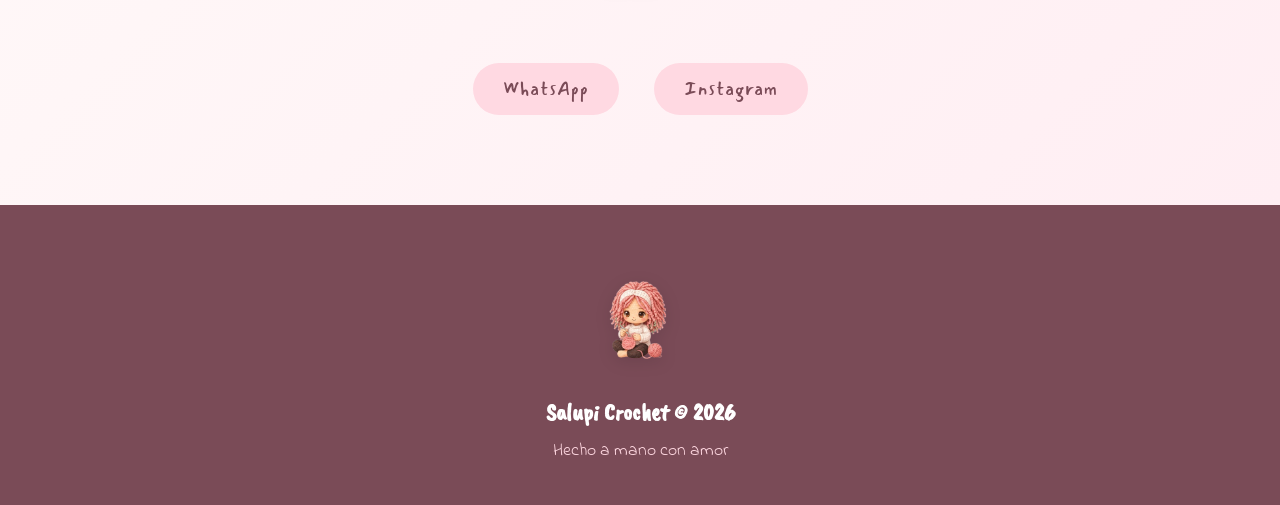
==== commit 53baece7: "Add files via upload" ====
--- a/index.html
+++ b/index.html
@@ -14,7 +14,7 @@
 <!-- HEADER -->
 <header>
   <nav class="navbar">
-    <div class="logo"><img src="salupi-logo.png" alt="Salupi Crochet" height="50">SALUPI CROCHET</div>
+    <div class="logo"><img src="salupi-logo.PNG" alt="Salupi Crochet" height="50">SALUPI CROCHET</div>
     <ul class="nav-links">
       <li><a href="#inicio">Inicio</a></li>
       <li><a href="#productos">Productos</a></li>
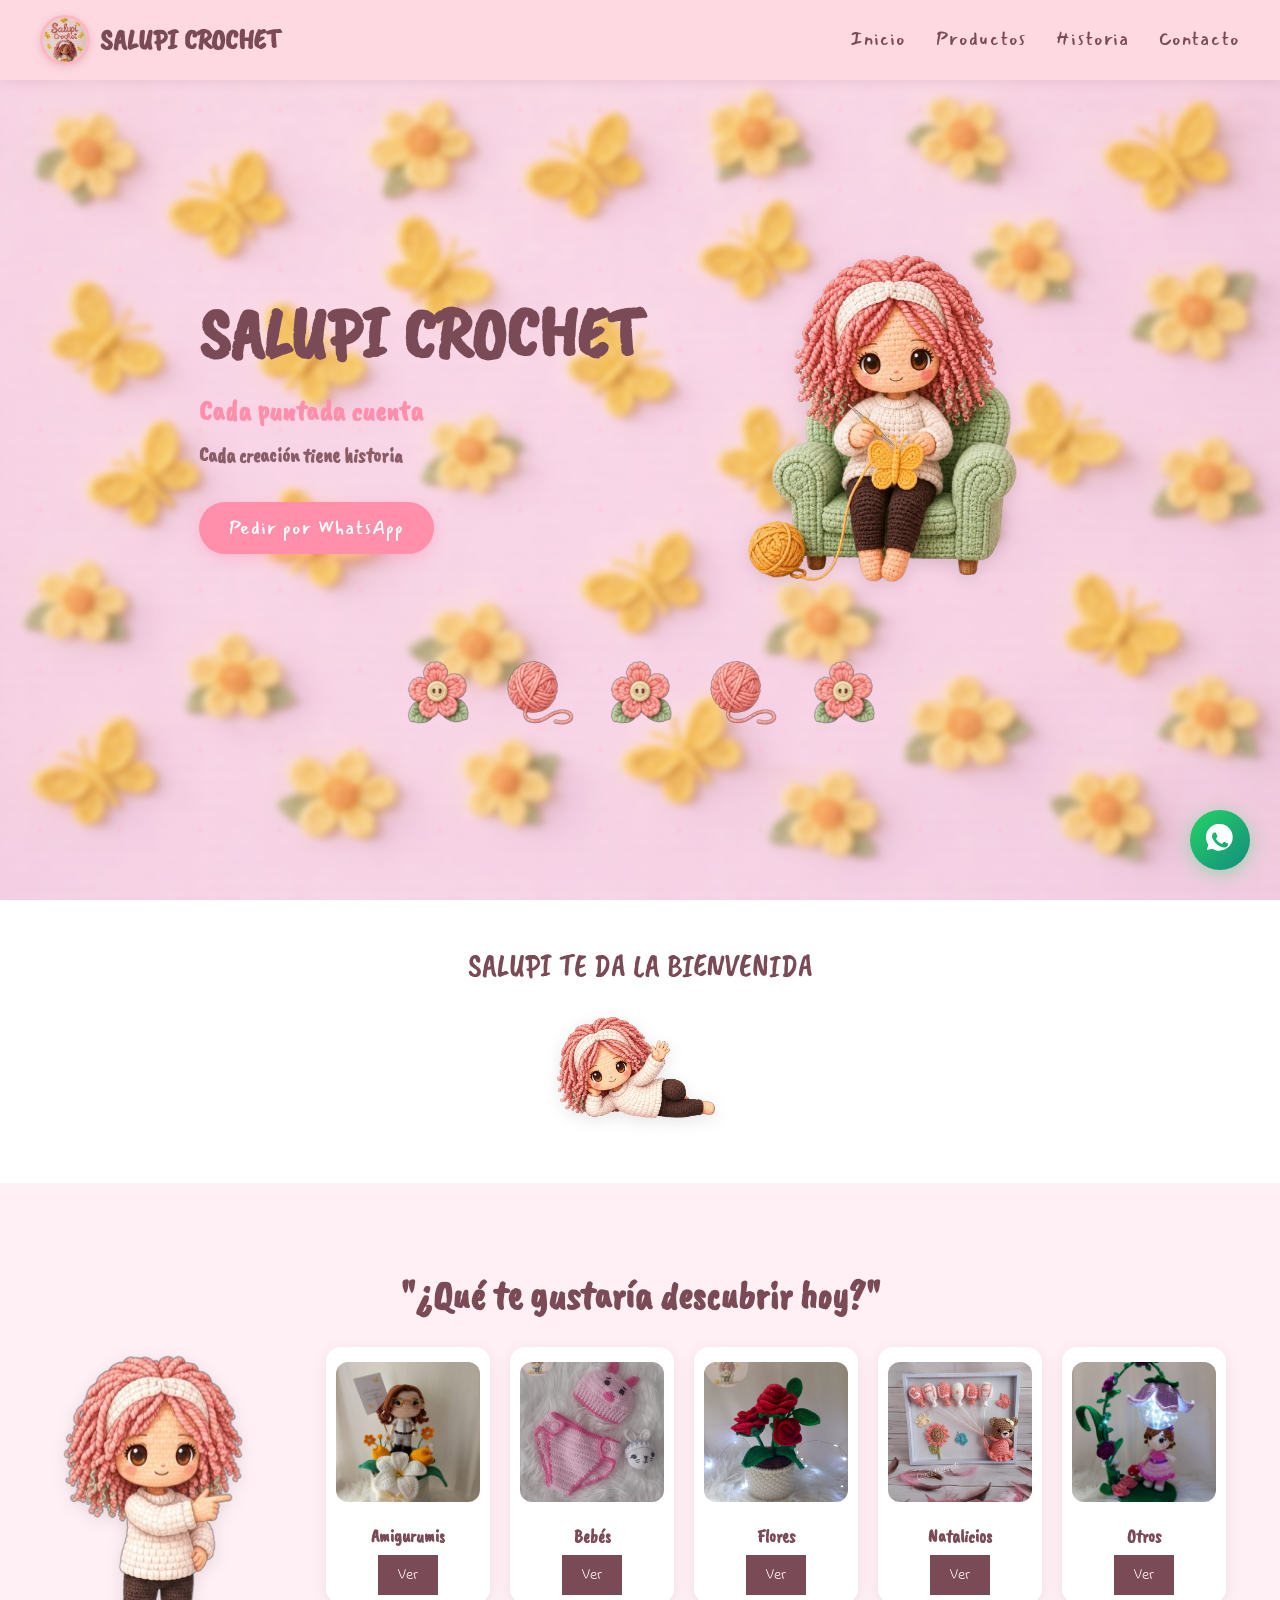
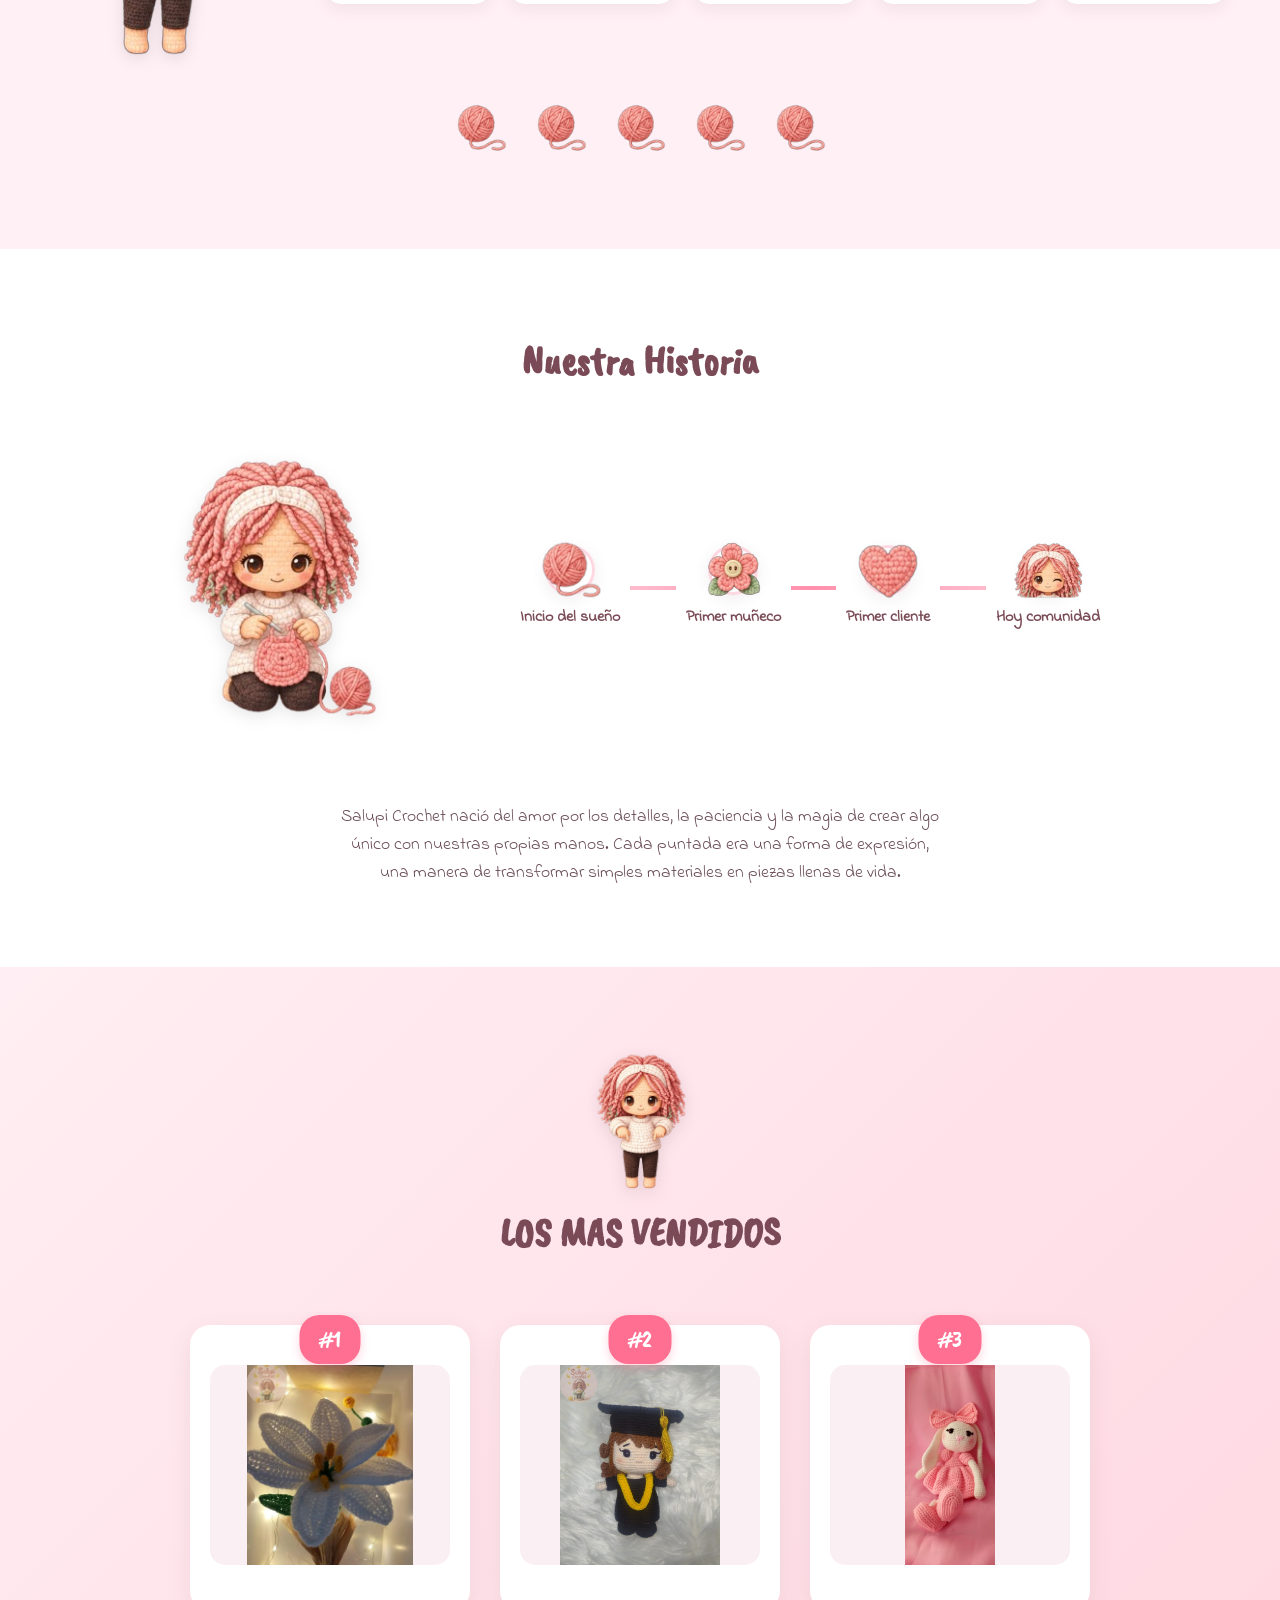
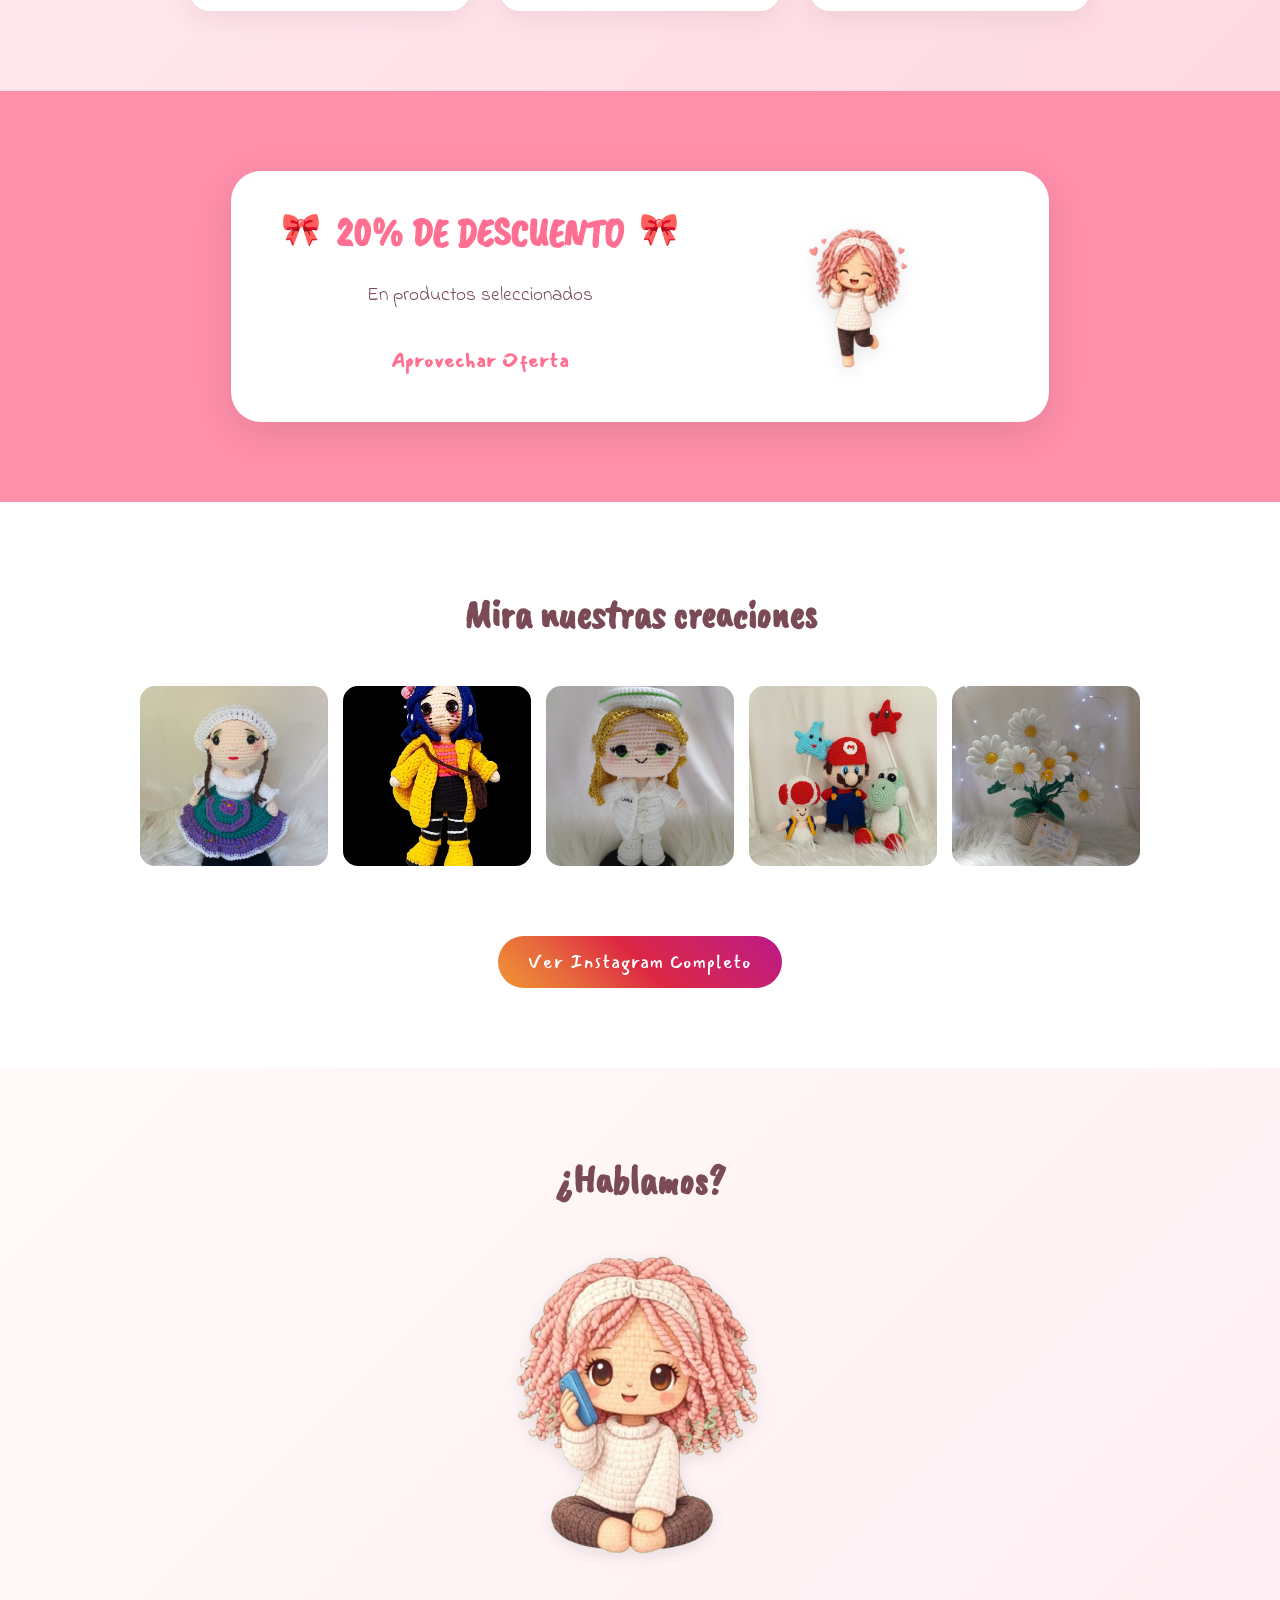
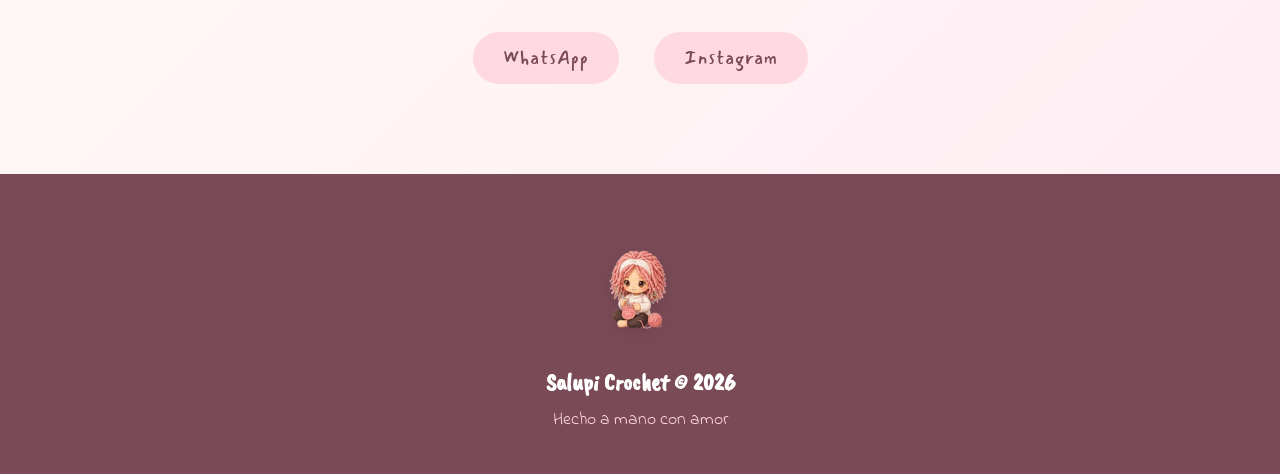
==== commit 1a774903: "Add files via upload" ====
--- a/index.html
+++ b/index.html
@@ -30,9 +30,9 @@
 <section id="inicio" class="hero">
   <div class="hero-content">
     <div class="hero-text">
-      <h1>Hecho a mano con amor</h1>
-      <p class="hero-subtitle">Cada puntada cuenta</p>
-      <p class="hero-description">Cada creación tiene historia</p>
+      <h1>SALUPI CROCHET</h1>
+      <h3 class="hero-subtitle">Cada puntada cuenta</h3>
+      <h3 class="hero-description">Cada creación tiene historia</h3>
       <a href="https://wa.me/573052782134" class="btn btn-primary">Pedir por WhatsApp</a>
     </div>
     <div class="hero-image">
@@ -70,7 +70,7 @@
       </a>
     </div>
     <div class="producto-card">
-      <a href="ropaparabebes.html">
+      <a href="bebes.html">
         <img src="WhatsApp Image 2026-02-12 at 3.47.54 PM (2).jpeg" alt="Ropa para bebés">
         <h3>Bebés</h3>
         <span class="btn-ver">Ver</span>
@@ -157,18 +157,15 @@
   <div class="vendidos-grid">
     <div class="vendido-card">
       <span class="vendido-badge">#1</span>
-      <img src="WhatsApp Image 2026-02-12 at 3.47.58 PM (1).jpeg" alt="Ramos de rosas">
-      <h4>Ramos de rosas</h4>
+      <img src="WhatsApp Image 2026-05-31 at 11.31.42 PM.jpeg" alt="">
     </div>
     <div class="vendido-card">
       <span class="vendido-badge">#2</span>
-      <img src="WhatsApp Image 2026-02-12 at 3.47.49 PM (1).jpeg" alt="Amigurumi personalizado">
-      <h4>Amigurumi personalizado</h4>
+      <img src="WhatsApp Image 2026-02-12 at 3.47.49 PM (1).jpeg" alt="">
     </div>
     <div class="vendido-card">
       <span class="vendido-badge">#3</span>
-      <img src="WhatsApp Image 2026-02-12 at 3.47.52 PM (3).jpeg" alt="Rosas individuales">
-      <h4>Rosas individuales</h4>
+      <img src="WhatsApp Image 2026-05-31 at 10.42.12 PM.jpeg" alt="">
     </div>
   </div>
 </section>
@@ -195,11 +192,11 @@
 <section id="galeria" class="galeria">
   <h2 class="section-title">Mira nuestras creaciones</h2>
   <div class="galeria-grid">
-    <img src="WhatsApp Image 2026-02-12 at 3.47.46 PM.jpeg" alt="Creación 1">
-    <img src="WhatsApp Image 2026-02-12 at 3.47.47 PM.jpeg" alt="Creación 2">
-    <img src="WhatsApp Image 2026-02-12 at 3.47.48 PM.jpeg" alt="Creación 3">
-    <img src="WhatsApp Image 2026-02-12 at 3.47.51 PM.jpeg" alt="Creación 4">
-    <img src="WhatsApp Image 2026-02-12 at 3.47.52 PM.jpeg" alt="Creación 5">
+    <img src="WhatsApp Image 2026-05-31 at 10.42.08 PM (1).jpeg" alt="Creación 1">
+    <img src="WhatsApp Image 2026-05-31 at 10.42.05 PM (2).jpeg" alt="Creación 2">
+    <img src="WhatsApp Image 2026-05-31 at 10.42.07 PM.jpeg" alt="Creación 3">
+    <img src="WhatsApp Image 2026-05-31 at 10.42.12 PM (1).jpeg" alt="Creación 4">
+    <img src="WhatsApp Image 2026-05-31 at 10.42.14 PM (1).jpeg" alt="Creación 5">
   </div>
   <a href="https://www.instagram.com/salupicrochet/" class="btn btn-instagram">Ver Instagram Completo</a>
 </section>
--- a/styles.css
+++ b/styles.css
@@ -572,7 +572,8 @@
 .vendido-card img {
   width: 100%;
   height: 200px;
-  object-fit: cover;
+  object-fit: contain;
+  background: #faf0f3;
   border-radius: 15px;
   margin-top: 20px;
   margin-bottom: 15px;
@@ -773,9 +774,10 @@
 .item img {
   width: 100%;
   height: 250px;
-  object-fit: cover;
+  object-fit: contain;
   border-radius: 15px;
   margin-bottom: 15px;
+  background: #faf0f3;
 }
 
 .item h3 {
@@ -874,6 +876,43 @@
   .timeline-line {
     display: none;
   }
+  
+  .productos-content {
+    flex-direction: column;
+    align-items: center;
+  }
+  
+  .mascota-productos {
+    max-width: 200px;
+    margin-right: 0;
+    margin-bottom: 20px;
+  }
+  
+  .oferta-banner {
+    flex-direction: column;
+    gap: 20px;
+    padding: 25px 20px;
+  }
+  
+  .oferta-texto {
+    text-align: center;
+  }
+  
+  .oferta-ribbons {
+    justify-content: center;
+  }
+  
+  .mascota-ofertas {
+    max-width: 180px;
+  }
+  
+  .bienvenida-texto {
+    font-size: 1.5rem;
+  }
+  
+  .mascota-small {
+    max-width: 150px;
+  }
 }
 
 @media (max-width: 480px) {
@@ -883,6 +922,118 @@
   
   .galeria-grid {
     grid-template-columns: repeat(2, 1fr);
+    gap: 10px;
+  }
+  
+  .galeria-grid img {
+    height: 140px;
+  }
+  
+  .hero h1 {
+    font-size: 2rem;
+  }
+  
+  .hero-subtitle {
+    font-size: 1.3rem;
+  }
+  
+  .section-title {
+    font-size: 2rem;
+  }
+  
+  .oferta-titulo {
+    font-size: 1.8rem;
+  }
+  
+  .timeline-icon {
+    width: 45px;
+    height: 45px;
+    font-size: 1.5rem;
+  }
+  
+  .timeline-icon img {
+    height: 45px !important;
+    width: auto;
+  }
+  
+  .timeline-item h4 {
+    font-size: 0.9rem;
+  }
+  
+  .btn {
+    padding: 12px 25px;
+    font-size: 1rem;
+  }
+  
+  .vendido-card img {
+    height: 180px;
+    object-fit: contain;
+    background: #faf0f3;
+  }
+  
+  .mascota-vendidos {
+    max-width: 80px;
+  }
+  
+  .logo {
+    font-size: 1.3rem;
+  }
+  
+  .logo img {
+    width: 40px;
+    height: 40px;
+  }
+  
+  .whatsapp-bubble {
+    width: 50px;
+    height: 50px;
+    bottom: 20px;
+    right: 20px;
+  }
+  
+  .whatsapp-bubble svg {
+    width: 26px;
+    height: 26px;
+  }
+  
+  .whatsapp-tooltip {
+    font-size: 0.8rem;
+    padding: 6px 10px;
+    bottom: 60px;
+  }
+  
+  .hero-decorations {
+    gap: 15px;
+    margin-top: 30px;
+  }
+  
+  .hero-decorations .decoration img {
+    height: 45px !important;
+    width: auto;
+  }
+  
+  .footer-content {
+    gap: 10px;
+  }
+  
+  .mascota-footer {
+    max-width: 100px;
+  }
+  
+  .hero {
+    padding: 40px 15px;
+  }
+  
+  .hero-description {
+    font-size: 1rem;
+  }
+  
+  .productos-decorations {
+    gap: 10px;
+  }
+  
+  .productos-decorations .decoration img {
+    height: 35px !important;
   }
 }
 
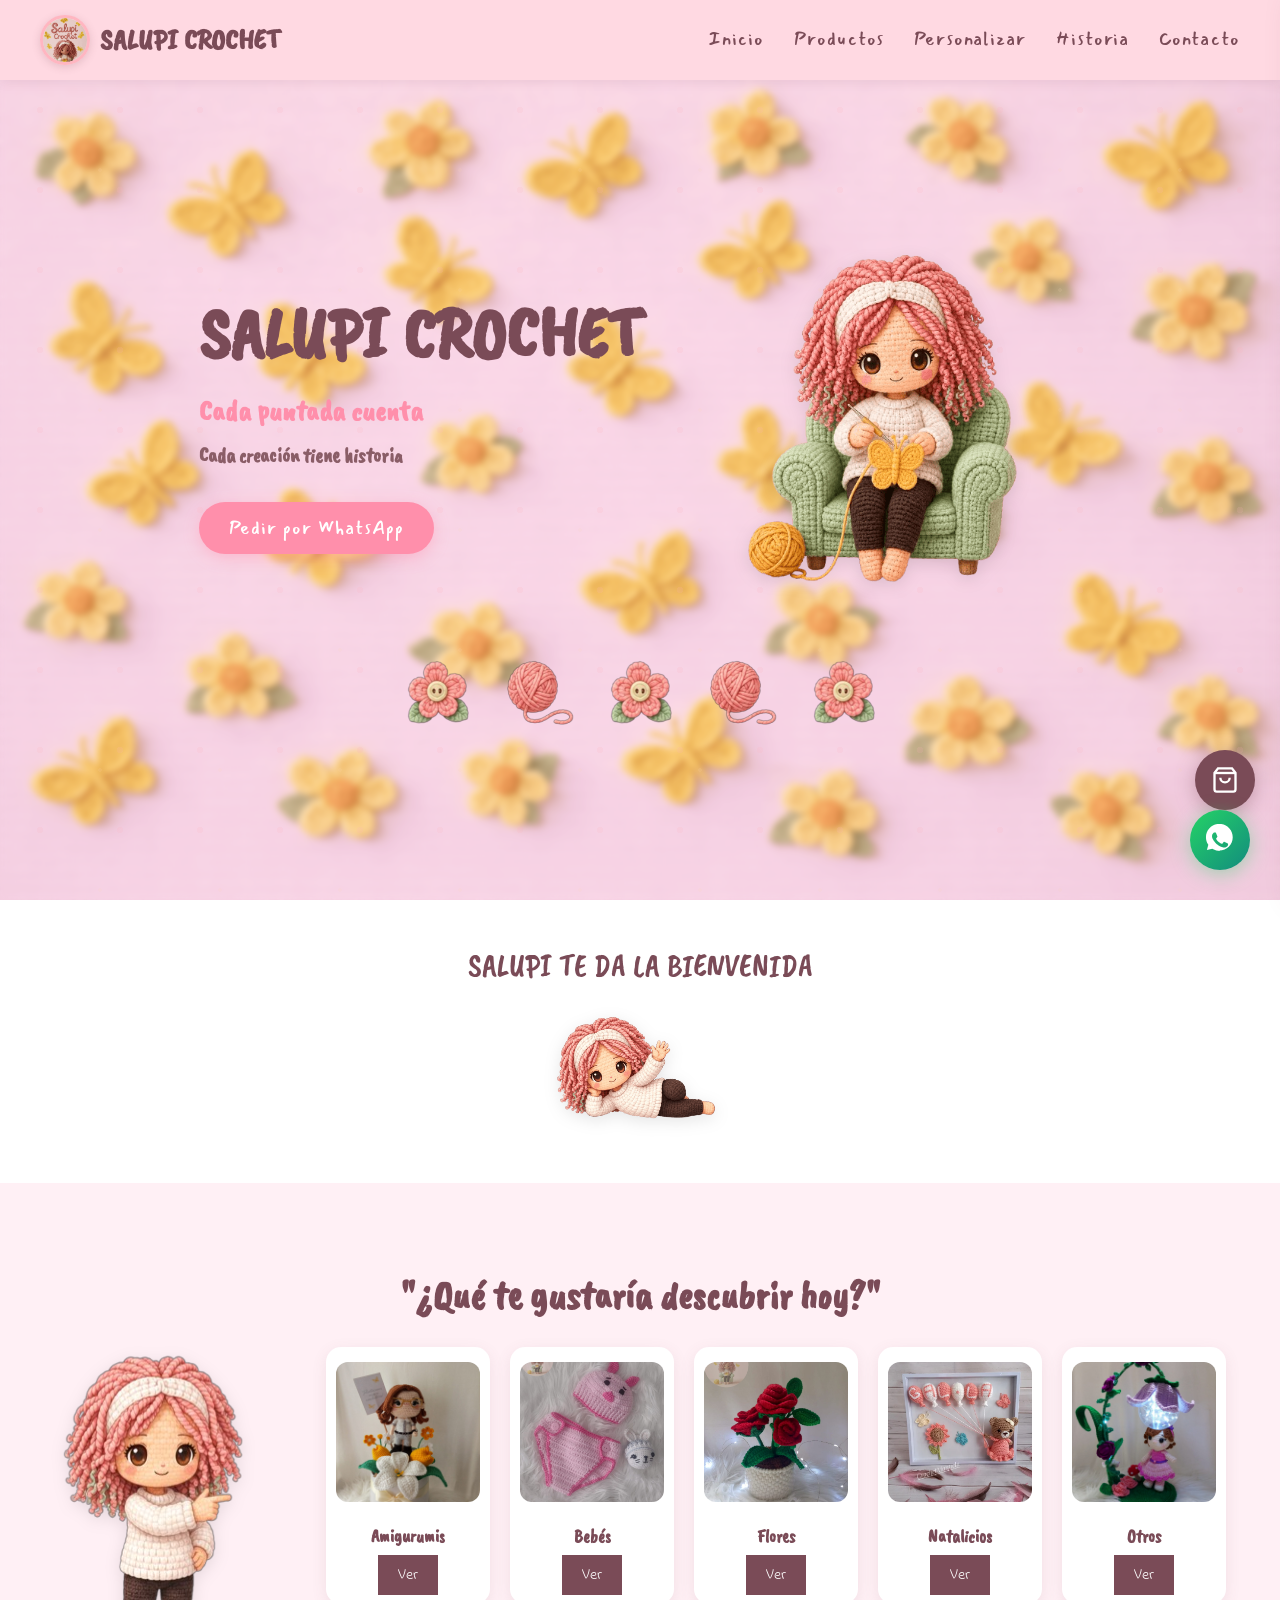
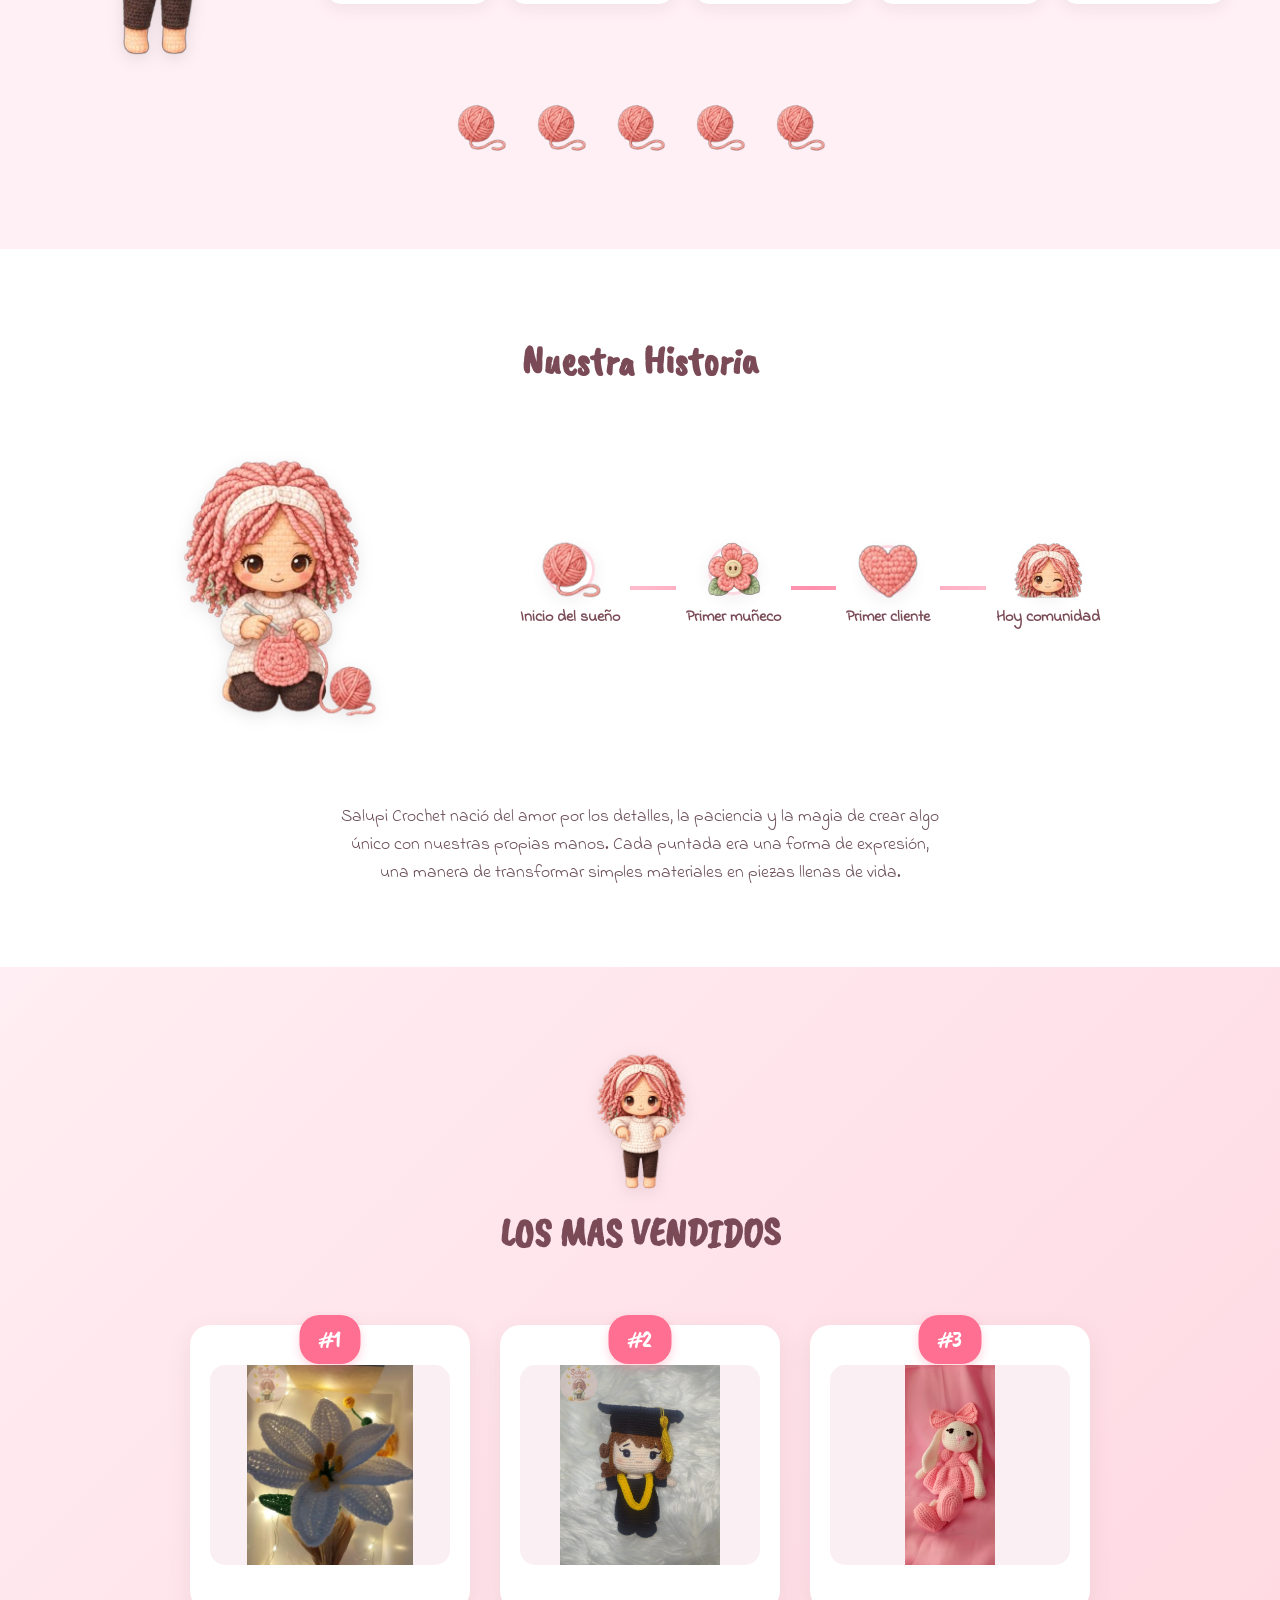
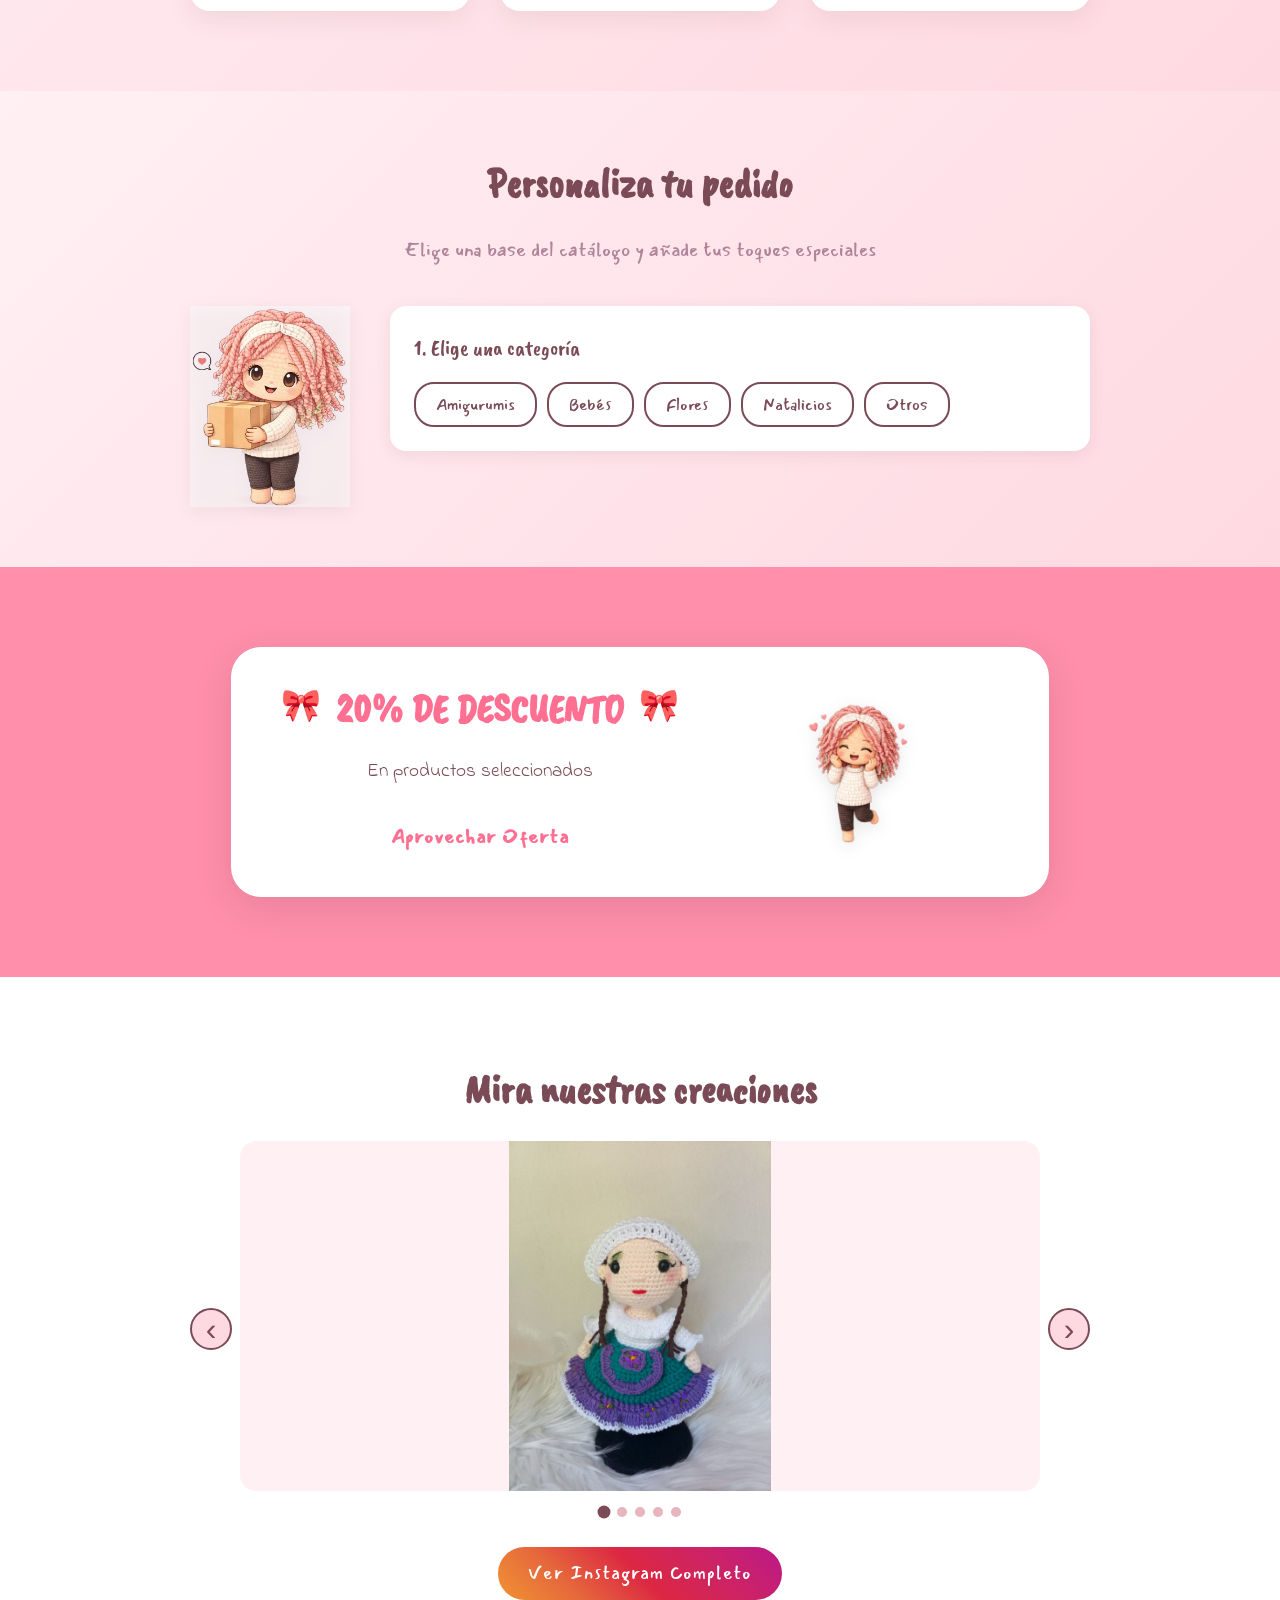
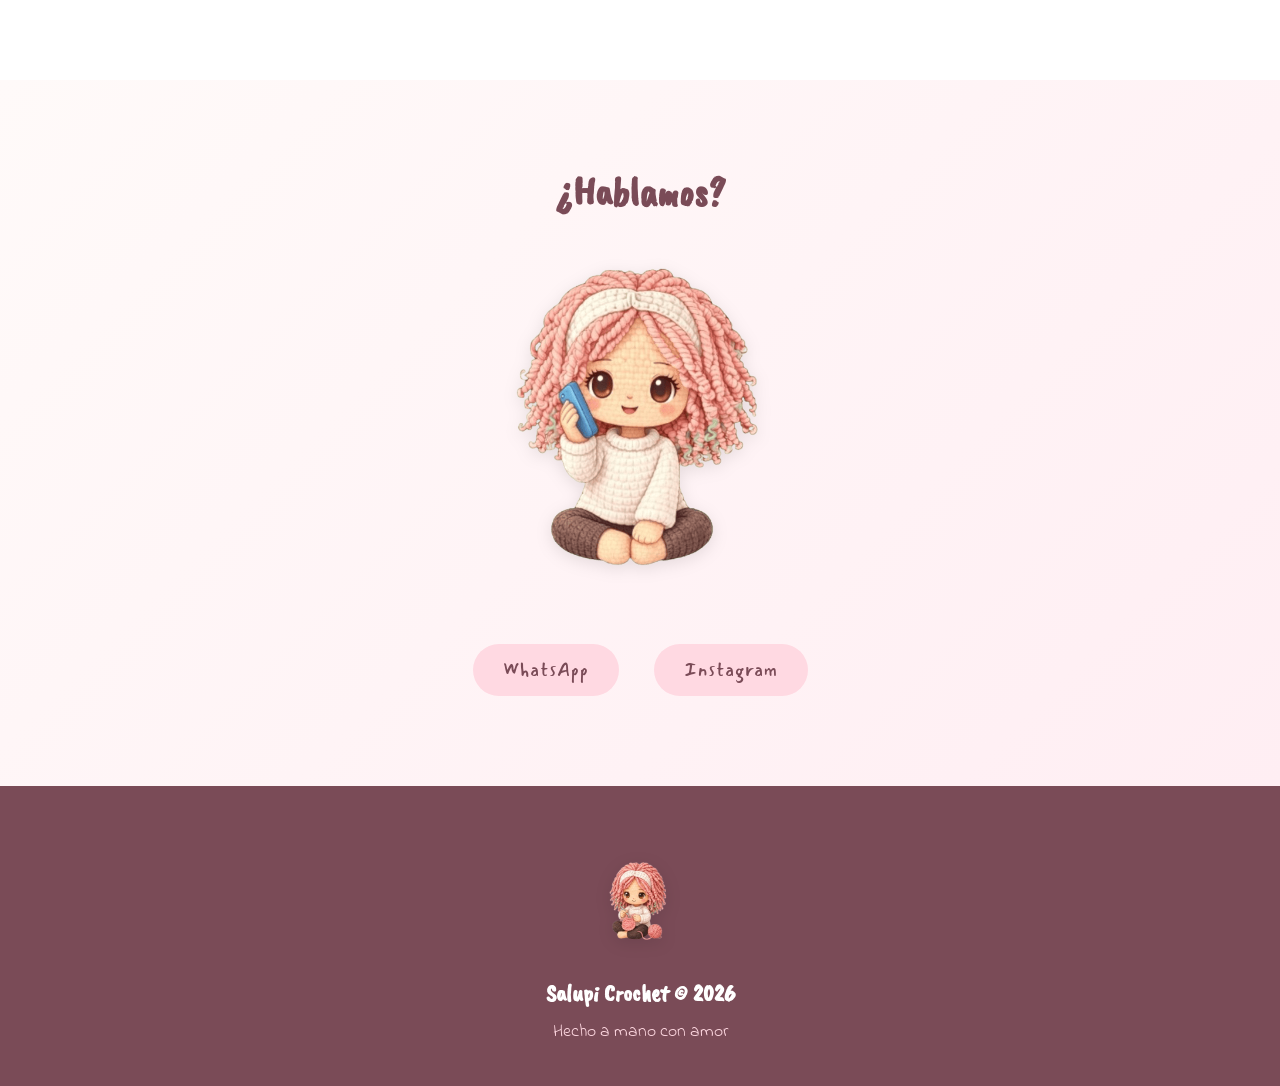
==== commit 2746958e: "Add files via upload" ====
--- a/index.html
+++ b/index.html
@@ -4,6 +4,11 @@
   <meta charset="UTF-8">
   <meta name="viewport" content="width=device-width, initial-scale=1.0">
   <title>Salupi Crochet</title>
+  <meta name="description" content="Salupi Crochet — Tejidos hechos a mano con amor. Amigurumis, ropa para bebé, flores, natalicios y más. Cada puntada cuenta.">
+  <meta property="og:title" content="Salupi Crochet">
+  <meta property="og:description" content="Tejidos hechos a mano con amor. Cada puntada cuenta, cada creación tiene historia.">
+  <meta property="og:image" content="salupi-hero.png">
+  <link rel="icon" href="salupi-favicon.png" type="image/png">
   <link rel="stylesheet" href="styles.css">
   <link rel="preconnect" href="https://fonts.googleapis.com">
   <link rel="preconnect" href="https://fonts.gstatic.com" crossorigin>
@@ -14,10 +19,14 @@
 <!-- HEADER -->
 <header>
   <nav class="navbar">
-    <div class="logo"><img src="salupi-logo.PNG" alt="Salupi Crochet" height="50">SALUPI CROCHET</div>
-    <ul class="nav-links">
+    <div class="logo"><img src="salupi-logo.png" alt="Salupi Crochet" height="50">SALUPI CROCHET</div>
+    <button class="hamburger" id="hamburger" aria-label="Abrir menú" aria-expanded="false">
+      <span></span><span></span><span></span>
+    </button>
+    <ul class="nav-links" id="nav-links">
       <li><a href="#inicio">Inicio</a></li>
       <li><a href="#productos">Productos</a></li>
+      <li><a href="#personalizar">Personalizar</a></li>
       <li><a href="#historia">Historia</a></li>
       <li><a href="#contacto">Contacto</a></li>
     </ul>
@@ -40,11 +49,11 @@
     </div>
   </div>
   <div class="hero-decorations">
-    <span class="decoration"><img src="flor.png" alt="Flor" height="70px"></span>
-    <span class="decoration yarn"><img src="lana.png" alt="Lana" height="70px"></span>
-    <span class="decoration"><img src="flor.png" alt="Flor" height="70px"></span>
-    <span class="decoration yarn"><img src="lana.png" alt="Lana" height="70px"></span>
-    <span class="decoration"><img src="flor.png" alt="Flor" height="70px"></span>
+    <span class="decoration"><img src="flor.png" alt="Flor" height="70"></span>
+    <span class="decoration yarn"><img src="lana.png" alt="Lana" height="70"></span>
+    <span class="decoration"><img src="flor.png" alt="Flor" height="70"></span>
+    <span class="decoration yarn"><img src="lana.png" alt="Lana" height="70"></span>
+    <span class="decoration"><img src="flor.png" alt="Flor" height="70"></span>
   </div>
 </section>
 
@@ -57,55 +66,55 @@
 <!-- PRODUCTOS -->
 <section id="productos" class="productos">
   <h2 class="section-title">"¿Qué te gustaría descubrir hoy?"</h2>
-  
+
   <div class="productos-content">
     <img src="salupi-vendidos.png" alt="Salupi señalando" class="mascota mascota-productos" height="70">
-    
+
     <div class="productos-grid">
-    <div class="producto-card">
-      <a href="amigurumis.html">
-        <img src="WhatsApp Image 2026-01-09 at 7.14.49 PM.jpeg" alt="Amigurumis">
-        <h3>Amigurumis</h3>
-        <span class="btn-ver">Ver</span>
-      </a>
-    </div>
-    <div class="producto-card">
-      <a href="bebes.html">
-        <img src="WhatsApp Image 2026-02-12 at 3.47.54 PM (2).jpeg" alt="Ropa para bebés">
-        <h3>Bebés</h3>
-        <span class="btn-ver">Ver</span>
-      </a>
-    </div>
-    <div class="producto-card">
-      <a href="flores.html">
-        <img src="WhatsApp Image 2026-01-09 at 7.12.35 PM (1).jpeg" alt="Flores">
-        <h3>Flores</h3>
-        <span class="btn-ver">Ver</span>
-      </a>
-    </div>
-    <div class="producto-card">
-      <a href="natalicios.html">
-        <img src="i2763601183.webp" alt="Natalicios">
-        <h3>Natalicios</h3>
-        <span class="btn-ver">Ver</span>
-      </a>
-    </div>
-    <div class="producto-card">
-      <a href="otros.html">
-        <img src="WhatsApp Image 2026-01-09 at 7.14.47 PM.jpeg" alt="Otros">
-        <h3>Otros</h3>
-        <span class="btn-ver">Ver</span>
-      </a>
-    </div>
-  </div>
-  </div>
-  
+      <div class="producto-card">
+        <a href="amigurumis.html">
+          <img src="amigurumi-arreglo-floral.jpeg" alt="Amigurumis">
+          <h3>Amigurumis</h3>
+          <span class="btn-ver">Ver</span>
+        </a>
+      </div>
+      <div class="producto-card">
+        <a href="bebes.html">
+          <img src="bebes-portada.jpeg" alt="Ropa para bebés">
+          <h3>Bebés</h3>
+          <span class="btn-ver">Ver</span>
+        </a>
+      </div>
+      <div class="producto-card">
+        <a href="flores.html">
+          <img src="flores-portada.jpeg" alt="Flores">
+          <h3>Flores</h3>
+          <span class="btn-ver">Ver</span>
+        </a>
+      </div>
+      <div class="producto-card">
+        <a href="natalicios.html">
+          <img src="i2763601183.webp" alt="Natalicios">
+          <h3>Natalicios</h3>
+          <span class="btn-ver">Ver</span>
+        </a>
+      </div>
+      <div class="producto-card">
+        <a href="otros.html">
+          <img src="otros-portada.jpeg" alt="Otros">
+          <h3>Otros</h3>
+          <span class="btn-ver">Ver</span>
+        </a>
+      </div>
+    </div>
+  </div>
+
   <div class="productos-decorations">
-    <span class="decoration yarn"><img src="lana.png" alt="Lana" height="50px"></span>
-    <span class="decoration yarn"><img src="lana.png" alt="Lana" height="50px"></span>
-    <span class="decoration yarn"><img src="lana.png" alt="Lana" height="50px"></span>
-    <span class="decoration yarn"><img src="lana.png" alt="Lana" height="50px"></span>
-    <span class="decoration yarn"><img src="lana.png" alt="Lana" height="50px"></span>
+    <span class="decoration yarn"><img src="lana.png" alt="Lana" height="50"></span>
+    <span class="decoration yarn"><img src="lana.png" alt="Lana" height="50"></span>
+    <span class="decoration yarn"><img src="lana.png" alt="Lana" height="50"></span>
+    <span class="decoration yarn"><img src="lana.png" alt="Lana" height="50"></span>
+    <span class="decoration yarn"><img src="lana.png" alt="Lana" height="50"></span>
   </div>
 </section>
 
@@ -122,19 +131,19 @@
       <div class="timeline-line"></div>
       <div class="timeline-items">
         <div class="timeline-item" data-salupi="salupi-tejiendohistoria.png" data-alt="Salupi pensando">
-          <span class="timeline-icon"><img src="lana.png" alt="Lana" height="60px"></span>
+          <span class="timeline-icon"><img src="lana.png" alt="Lana" height="60"></span>
           <h4>Inicio del sueño</h4>
         </div>
         <div class="timeline-item" data-salupi="salupi-amigurumi.png" data-alt="Salupi mostrando">
-          <span class="timeline-icon"><img src="flor.png" alt="flor" height="60px"></span>
+          <span class="timeline-icon"><img src="flor.png" alt="Flor" height="60"></span>
           <h4>Primer muñeco</h4>
         </div>
         <div class="timeline-item" data-salupi="salupi-pedido.png" data-alt="Salupi emocionada">
-          <span class="timeline-icon"><img src="corazon.png" alt="corazon" height="60px"></span>
+          <span class="timeline-icon"><img src="corazon.png" alt="Corazón" height="60"></span>
           <h4>Primer cliente</h4>
         </div>
         <div class="timeline-item" data-salupi="salupi-diciendo.png" data-alt="Salupi saludando">
-          <span class="timeline-icon"><img src="salupi-cabeza.png" alt="salupi-cabeza" height="60px"></span>
+          <span class="timeline-icon"><img src="salupi-cabeza.png" alt="Salupi" height="60"></span>
           <h4>Hoy comunidad</h4>
         </div>
       </div>
@@ -157,15 +166,64 @@
   <div class="vendidos-grid">
     <div class="vendido-card">
       <span class="vendido-badge">#1</span>
-      <img src="WhatsApp Image 2026-05-31 at 11.31.42 PM.jpeg" alt="">
+      <img src="flores-detalle-floral.jpeg" alt="Producto más vendido #1" loading="lazy">
     </div>
     <div class="vendido-card">
       <span class="vendido-badge">#2</span>
-      <img src="WhatsApp Image 2026-02-12 at 3.47.49 PM (1).jpeg" alt="">
+      <img src="vendido-2.jpeg" alt="Producto más vendido #2" loading="lazy">
     </div>
     <div class="vendido-card">
       <span class="vendido-badge">#3</span>
-      <img src="WhatsApp Image 2026-05-31 at 10.42.12 PM.jpeg" alt="">
+      <img src="amigurumi-peluches.jpeg" alt="Producto más vendido #3" loading="lazy">
+    </div>
+  </div>
+</section>
+
+<!-- PEDIDO PERSONALIZADO -->
+<section id="personalizar" class="personalizar">
+  <h2 class="section-title">Personaliza tu pedido</h2>
+  <p class="personalizar-subtitulo">Elige una base del catálogo y añade tus toques especiales</p>
+
+  <div class="personalizar-contenido">
+    <img src="salupi-pedido.png" alt="Salupi con pedido" class="mascota mascota-personalizar">
+
+    <div class="personalizar-form">
+      <div class="personalizar-paso" id="paso-categoria">
+        <label class="personalizar-label">1. Elige una categoría</label>
+        <div class="categoria-btns">
+          <button class="cat-btn" data-cat="amigurumis">Amigurumis</button>
+          <button class="cat-btn" data-cat="bebes">Bebés</button>
+          <button class="cat-btn" data-cat="flores">Flores</button>
+          <button class="cat-btn" data-cat="natalicios">Natalicios</button>
+          <button class="cat-btn" data-cat="otros">Otros</button>
+        </div>
+      </div>
+
+      <div class="personalizar-paso" id="paso-producto" style="display:none">
+        <label class="personalizar-label">2. Elige un producto base</label>
+        <div class="productos-miniaturas" id="miniaturas-container"></div>
+      </div>
+
+      <div class="personalizar-paso" id="paso-extras" style="display:none">
+        <label class="personalizar-label">3. Personaliza los detalles</label>
+        <div class="extras-grid">
+          <div class="extra-field">
+            <label for="extra-color">Color principal</label>
+            <input type="text" id="extra-color" placeholder="Ej: rosa, azul cielo…">
+          </div>
+          <div class="extra-field">
+            <label for="extra-dedicatoria">Dedicatoria</label>
+            <input type="text" id="extra-dedicatoria" placeholder="Ej: Para mi bebé con amor">
+          </div>
+          <div class="extra-field extra-field-full">
+            <label for="extra-notas">Notas adicionales</label>
+            <textarea id="extra-notas" rows="3" placeholder="Talla, material, referencia de imagen…"></textarea>
+          </div>
+        </div>
+        <button class="btn btn-agregar-personalizado" id="btn-agregar-personalizado">
+          🧶 Agregar al carrito
+        </button>
+      </div>
     </div>
   </div>
 </section>
@@ -191,12 +249,19 @@
 <!-- GALERÍA INSTAGRAM -->
 <section id="galeria" class="galeria">
   <h2 class="section-title">Mira nuestras creaciones</h2>
-  <div class="galeria-grid">
-    <img src="WhatsApp Image 2026-05-31 at 10.42.08 PM (1).jpeg" alt="Creación 1">
-    <img src="WhatsApp Image 2026-05-31 at 10.42.05 PM (2).jpeg" alt="Creación 2">
-    <img src="WhatsApp Image 2026-05-31 at 10.42.07 PM.jpeg" alt="Creación 3">
-    <img src="WhatsApp Image 2026-05-31 at 10.42.12 PM (1).jpeg" alt="Creación 4">
-    <img src="WhatsApp Image 2026-05-31 at 10.42.14 PM (1).jpeg" alt="Creación 5">
+  <div class="carrusel-wrapper carrusel-galeria" id="carrusel-galeria">
+    <button class="carrusel-btn carrusel-prev" aria-label="Anterior">&#8249;</button>
+    <div class="carrusel-track-container">
+      <div class="carrusel-track">
+        <div class="galeria-slide"><img src="galeria-3.jpeg" alt="Creación 1" loading="lazy"></div>
+        <div class="galeria-slide"><img src="galeria-1.jpeg" alt="Creación 2" loading="lazy"></div>
+        <div class="galeria-slide"><img src="galeria-2.jpeg" alt="Creación 3" loading="lazy"></div>
+        <div class="galeria-slide"><img src="galeria-4.jpeg" alt="Creación 4" loading="lazy"></div>
+        <div class="galeria-slide"><img src="galeria-5.jpeg" alt="Creación 5" loading="lazy"></div>
+      </div>
+    </div>
+    <button class="carrusel-btn carrusel-next" aria-label="Siguiente">&#8250;</button>
+    <div class="carrusel-dots" id="dots-galeria"></div>
   </div>
   <a href="https://www.instagram.com/salupicrochet/" class="btn btn-instagram">Ver Instagram Completo</a>
 </section>
@@ -226,6 +291,33 @@
   </div>
 </footer>
 
+<!-- CARRITO FLOTANTE -->
+<button class="carrito-bubble" id="carrito-bubble" aria-label="Ver carrito">
+  <svg viewBox="0 0 24 24" fill="none" stroke="currentColor" stroke-width="2">
+    <path d="M6 2L3 6v14a2 2 0 002 2h14a2 2 0 002-2V6l-3-4z"/>
+    <line x1="3" y1="6" x2="21" y2="6"/>
+    <path d="M16 10a4 4 0 01-8 0"/>
+  </svg>
+  <span class="carrito-count" id="carrito-count">0</span>
+</button>
+
+<div class="carrito-panel" id="carrito-panel" aria-hidden="true">
+  <div class="carrito-header">
+    <h3>🧶 Tu carrito</h3>
+    <button class="carrito-close" id="carrito-close" aria-label="Cerrar carrito">&times;</button>
+  </div>
+  <div class="carrito-items" id="carrito-items">
+    <p class="carrito-vacio">Tu carrito está vacío</p>
+  </div>
+  <div class="carrito-footer">
+    <button class="btn btn-vaciar" id="btn-vaciar">Vaciar carrito</button>
+    <a href="#" class="btn btn-whatsapp-carrito" id="btn-whatsapp-carrito" target="_blank" rel="noopener">
+      Enviar pedido por WhatsApp
+    </a>
+  </div>
+</div>
+<div class="carrito-overlay" id="carrito-overlay"></div>
+
 <!-- BURBUJA WHATSAPP -->
 <a href="https://wa.me/573052782134" class="whatsapp-bubble" target="_blank" rel="noopener">
   <svg viewBox="0 0 24 24" fill="currentColor">
@@ -233,6 +325,26 @@
   </svg>
   <span class="whatsapp-tooltip">¡Escríbenos!</span>
 </a>
+
+<!-- SCRIPT MENÚ HAMBURGUESA -->
+<script>
+  const hamburger = document.getElementById('hamburger');
+  const navLinks = document.getElementById('nav-links');
+
+  hamburger.addEventListener('click', function() {
+    const isOpen = navLinks.classList.toggle('nav-open');
+    hamburger.classList.toggle('is-active', isOpen);
+    hamburger.setAttribute('aria-expanded', isOpen);
+  });
+
+  navLinks.querySelectorAll('a').forEach(link => {
+    link.addEventListener('click', () => {
+      navLinks.classList.remove('nav-open');
+      hamburger.classList.remove('is-active');
+      hamburger.setAttribute('aria-expanded', 'false');
+    });
+  });
+</script>
 
 <!-- SCRIPT INTERACTIVO HISTORIA -->
 <script>
@@ -259,9 +371,6 @@
         }, 200);
       });
 
-      item.addEventListener('mouseleave', function() {
-        // Volver a imagen por defecto cuando se sale de la sección completa
-      });
     });
 
     // Restaurar imagen por defecto al salir de la sección de historia
@@ -280,5 +389,264 @@
   });
 </script>
 
+<!-- SCRIPT CARRUSELES -->
+<script>
+  function initCarrusel(wrapperId, dotsId, autoplay) {
+    const wrapper = document.getElementById(wrapperId);
+    if (!wrapper) return;
+    const track = wrapper.querySelector('.carrusel-track');
+    const slides = track.children;
+    const dotsContainer = document.getElementById(dotsId);
+    let current = 0;
+
+    function getVisible() {
+      const w = wrapper.querySelector('.carrusel-track-container').offsetWidth;
+      const sw = slides[0] ? slides[0].offsetWidth : 1;
+      return Math.max(1, Math.round(w / sw));
+    }
+
+    function totalPages() {
+      return Math.ceil(slides.length / getVisible());
+    }
+
+    function buildDots() {
+      dotsContainer.innerHTML = '';
+      for (let i = 0; i < totalPages(); i++) {
+        const d = document.createElement('button');
+        d.className = 'carrusel-dot' + (i === 0 ? ' active' : '');
+        d.setAttribute('aria-label', 'Ir a página ' + (i + 1));
+        d.addEventListener('click', () => goTo(i));
+        dotsContainer.appendChild(d);
+      }
+    }
+
+    function goTo(page) {
+      const pages = totalPages();
+      current = (page + pages) % pages;
+      const vis = getVisible();
+      const offset = current * vis * (slides[0] ? slides[0].offsetWidth : 0);
+      track.style.transform = 'translateX(-' + offset + 'px)';
+      dotsContainer.querySelectorAll('.carrusel-dot').forEach((d, i) =>
+        d.classList.toggle('active', i === current));
+    }
+
+    wrapper.querySelector('.carrusel-prev').addEventListener('click', () => goTo(current - 1));
+    wrapper.querySelector('.carrusel-next').addEventListener('click', () => goTo(current + 1));
+
+    buildDots();
+    window.addEventListener('resize', () => { buildDots(); goTo(0); });
+
+    if (autoplay) {
+      setInterval(() => goTo(current + 1), 3000);
+    }
+  }
+
+  document.addEventListener('DOMContentLoaded', function() {
+    initCarrusel('carrusel-productos', 'dots-productos', false);
+    initCarrusel('carrusel-galeria', 'dots-galeria', true);
+  });
+</script>
+
+<!-- SCRIPT CARRITO -->
+<script>
+  const WA_NUMBER = '573052782134';
+
+  function getCarrito() {
+    return JSON.parse(localStorage.getItem('salupi_carrito') || '[]');
+  }
+  function saveCarrito(c) {
+    localStorage.setItem('salupi_carrito', JSON.stringify(c));
+  }
+
+  function agregarAlCarrito(nombre, imagen) {
+    const carrito = getCarrito();
+    const idx = carrito.findIndex(i => i.nombre === nombre);
+    if (idx >= 0) {
+      carrito[idx].cantidad++;
+    } else {
+      carrito.push({ nombre, imagen, cantidad: 1 });
+    }
+    saveCarrito(carrito);
+    renderCarrito();
+    mostrarNotificacion('¡Agregado al carrito!');
+  }
+
+  function renderCarrito() {
+    const carrito = getCarrito();
+    const container = document.getElementById('carrito-items');
+    const countEl = document.getElementById('carrito-count');
+    const total = carrito.reduce((s, i) => s + i.cantidad, 0);
+    countEl.textContent = total;
+    countEl.style.display = total > 0 ? 'flex' : 'none';
+
+    if (carrito.length === 0) {
+      container.innerHTML = '<p class="carrito-vacio">Tu carrito está vacío</p>';
+      return;
+    }
+
+    container.innerHTML = carrito.map((item, idx) => `
+      <div class="carrito-item">
+        <img src="${item.imagen}" alt="${item.nombre}">
+        <div class="carrito-item-info">
+          <p>${item.nombre}</p>
+          <div class="carrito-qty">
+            <button onclick="cambiarCantidad(${idx}, -1)">−</button>
+            <span>${item.cantidad}</span>
+            <button onclick="cambiarCantidad(${idx}, 1)">+</button>
+          </div>
+        </div>
+        <button class="carrito-item-del" onclick="eliminarItem(${idx})" aria-label="Eliminar">×</button>
+      </div>
+    `).join('');
+
+    const msg = carrito.map(i => `• ${i.nombre} x${i.cantidad}`).join('%0A');
+    document.getElementById('btn-whatsapp-carrito').href =
+      `https://wa.me/${WA_NUMBER}?text=Hola%20Salupi!%20Quiero%20hacer%20este%20pedido:%0A${msg}`;
+  }
+
+  function cambiarCantidad(idx, delta) {
+    const carrito = getCarrito();
+    carrito[idx].cantidad += delta;
+    if (carrito[idx].cantidad <= 0) carrito.splice(idx, 1);
+    saveCarrito(carrito);
+    renderCarrito();
+  }
+
+  function eliminarItem(idx) {
+    const carrito = getCarrito();
+    carrito.splice(idx, 1);
+    saveCarrito(carrito);
+    renderCarrito();
+  }
+
+  function mostrarNotificacion(msg) {
+    const n = document.createElement('div');
+    n.className = 'carrito-notif';
+    n.textContent = msg;
+    document.body.appendChild(n);
+    setTimeout(() => n.classList.add('visible'), 10);
+    setTimeout(() => { n.classList.remove('visible'); setTimeout(() => n.remove(), 300); }, 2000);
+  }
+
+  document.addEventListener('DOMContentLoaded', function() {
+    renderCarrito();
+
+    document.getElementById('carrito-bubble').addEventListener('click', () => {
+      document.getElementById('carrito-panel').classList.add('open');
+      document.getElementById('carrito-overlay').classList.add('visible');
+    });
+
+    function cerrarCarrito() {
+      document.getElementById('carrito-panel').classList.remove('open');
+      document.getElementById('carrito-overlay').classList.remove('visible');
+    }
+
+    document.getElementById('carrito-close').addEventListener('click', cerrarCarrito);
+    document.getElementById('carrito-overlay').addEventListener('click', cerrarCarrito);
+
+    document.getElementById('btn-vaciar').addEventListener('click', () => {
+      saveCarrito([]);
+      renderCarrito();
+    });
+
+    document.querySelectorAll('.btn-agregar').forEach(btn => {
+      btn.addEventListener('click', function(e) {
+        e.preventDefault();
+        agregarAlCarrito(this.dataset.nombre, this.dataset.imagen);
+      });
+    });
+  });
+</script>
+
+<!-- SCRIPT PEDIDO PERSONALIZADO -->
+<script>
+  const catalogoData = {
+    amigurumis: [
+      { nombre: 'Arreglo floral con muñeco', imagen: 'amigurumi-arreglo-floral.jpeg' },
+      { nombre: 'Muñeco médico', imagen: 'amigurumi-medico.jpeg' },
+      { nombre: 'Personajes', imagen: 'amigurumi-personajes.jpeg' },
+      { nombre: 'Peluches', imagen: 'amigurumi-peluches.jpeg' },
+      { nombre: 'Centro de mesa', imagen: 'amigurumi-centro-mesa.jpeg' },
+      { nombre: 'Profesiones', imagen: 'amigurumi-profesiones.jpeg' }
+    ],
+    bebes: [
+      { nombre: 'Cubre pañal 1', imagen: 'bebes-cubrepanial-1.jpeg' },
+      { nombre: 'Cubre pañal 2', imagen: 'bebes-cubrepanial-2.jpeg' },
+      { nombre: 'Vestido bebé', imagen: 'bebes-vestido.jpeg' }
+    ],
+    flores: [
+      { nombre: 'Detalle floral', imagen: 'flores-detalle-floral.jpeg' },
+      { nombre: 'Orquídeas', imagen: 'flores-orquideas.jpeg' },
+      { nombre: 'Macetas', imagen: 'flores-macetas.jpeg' }
+    ],
+    natalicios: [
+      { nombre: 'Natalicio', imagen: 'i2763601183.webp' }
+    ],
+    otros: [
+      { nombre: 'Lámpara', imagen: 'otros-lamparas.jpeg' },
+      { nombre: 'Gorros', imagen: 'otros-gorros.jpeg' },
+      { nombre: 'Llavero', imagen: 'otros-llavero.jpeg' }
+    ]
+  };
+
+  let productoSeleccionado = null;
+
+  document.addEventListener('DOMContentLoaded', function() {
+    const pasoProd = document.getElementById('paso-producto');
+    const pasoExtras = document.getElementById('paso-extras');
+    const miniaturasContainer = document.getElementById('miniaturas-container');
+
+    document.querySelectorAll('.cat-btn').forEach(btn => {
+      btn.addEventListener('click', function() {
+        document.querySelectorAll('.cat-btn').forEach(b => b.classList.remove('active'));
+        this.classList.add('active');
+        const cat = this.dataset.cat;
+        const productos = catalogoData[cat] || [];
+
+        miniaturasContainer.innerHTML = productos.map((p, i) => `
+          <div class="miniatura-item" data-idx="${i}" data-cat="${cat}">
+            <img src="${p.imagen}" alt="${p.nombre}">
+            <span>${p.nombre}</span>
+          </div>
+        `).join('');
+
+        productoSeleccionado = null;
+        pasoProd.style.display = 'block';
+        pasoExtras.style.display = 'none';
+
+        miniaturasContainer.querySelectorAll('.miniatura-item').forEach(el => {
+          el.addEventListener('click', function() {
+            miniaturasContainer.querySelectorAll('.miniatura-item').forEach(m => m.classList.remove('active'));
+            this.classList.add('active');
+            const idx = parseInt(this.dataset.idx);
+            const cat2 = this.dataset.cat;
+            productoSeleccionado = catalogoData[cat2][idx];
+            pasoExtras.style.display = 'block';
+            pasoExtras.scrollIntoView({ behavior: 'smooth', block: 'nearest' });
+          });
+        });
+      });
+    });
+
+    document.getElementById('btn-agregar-personalizado').addEventListener('click', function() {
+      if (!productoSeleccionado) return;
+      const color = document.getElementById('extra-color').value.trim();
+      const dedicatoria = document.getElementById('extra-dedicatoria').value.trim();
+      const notas = document.getElementById('extra-notas').value.trim();
+      const extras = [color && 'Color: ' + color, dedicatoria && 'Dedicatoria: ' + dedicatoria, notas && 'Notas: ' + notas].filter(Boolean).join(' | ');
+      const nombre = productoSeleccionado.nombre + (extras ? ' (' + extras + ')' : '');
+      agregarAlCarrito(nombre, productoSeleccionado.imagen);
+      document.getElementById('extra-color').value = '';
+      document.getElementById('extra-dedicatoria').value = '';
+      document.getElementById('extra-notas').value = '';
+      miniaturasContainer.querySelectorAll('.miniatura-item').forEach(m => m.classList.remove('active'));
+      document.querySelectorAll('.cat-btn').forEach(b => b.classList.remove('active'));
+      productoSeleccionado = null;
+      pasoProd.style.display = 'none';
+      pasoExtras.style.display = 'none';
+    });
+  });
+</script>
+
 </body>
 </html>
--- a/styles.css
+++ b/styles.css
@@ -28,6 +28,43 @@
   font-size: 2.5rem;
   text-align: center;
   margin-bottom: 20px;
+}
+
+/* ===== HAMBURGER BUTTON ===== */
+.hamburger {
+  display: none;
+  flex-direction: column;
+  justify-content: space-between;
+  width: 30px;
+  height: 22px;
+  background: none;
+  border: none;
+  cursor: pointer;
+  padding: 0;
+  z-index: 1100;
+}
+
+.hamburger span {
+  display: block;
+  width: 100%;
+  height: 3px;
+  background: #7a4b57;
+  border-radius: 3px;
+  transition: all 0.3s ease;
+  transform-origin: center;
+}
+
+.hamburger.is-active span:nth-child(1) {
+  transform: translateY(9.5px) rotate(45deg);
+}
+
+.hamburger.is-active span:nth-child(2) {
+  opacity: 0;
+  transform: scaleX(0);
+}
+
+.hamburger.is-active span:nth-child(3) {
+  transform: translateY(-9.5px) rotate(-45deg);
 }
 
 /* ===== NAVBAR ===== */
@@ -231,7 +268,7 @@
   justify-content: center;
   align-items: center;
   padding: 60px 20px;
-  background: url('fondo-hero.png') center/cover no-repeat;
+  background: url('fondo-hero.webp') center/cover no-repeat;
   position: relative;
   overflow: hidden;
 }
@@ -373,7 +410,7 @@
 }
 
 .producto-card:hover {
-  transform: scale(1.4);
+  transform: scale(1.08);
   box-shadow: 0 20px 40px rgba(122, 75, 87, 0.25);
   z-index: 100;
 }
@@ -416,10 +453,6 @@
   gap: 60px;
   max-width: 1000px;
   margin: 0 auto;
-}
-
-.salupi-historia-container {
-  flex-shrink: 0;
 }
 
 .salupi-historia-container {
@@ -794,17 +827,46 @@
 
 /* ===== RESPONSIVE ===== */
 @media (max-width: 768px) {
+  .hamburger {
+    display: flex;
+  }
+
   .navbar {
+    flex-direction: row;
+    flex-wrap: wrap;
+    gap: 0;
+  }
+
+  .nav-links {
+    display: none;
     flex-direction: column;
-    gap: 10px;
-  }
-  
-  .nav-links {
-    gap: 15px;
-    flex-wrap: wrap;
-    justify-content: center;
-  }
-  
+    width: 100%;
+    gap: 0;
+    background: #ffd9e2;
+    padding: 10px 0;
+    margin-top: 10px;
+  }
+
+  .nav-links.nav-open {
+    display: flex;
+  }
+
+  .nav-links li {
+    width: 100%;
+    text-align: center;
+  }
+
+  .nav-links a {
+    display: block;
+    padding: 12px 20px;
+    border-bottom: 1px solid rgba(122, 75, 87, 0.1);
+    font-size: 1.2rem;
+  }
+
+  .nav-links li:last-child a {
+    border-bottom: none;
+  }
+
   .hero-content {
     flex-direction: column-reverse;
     text-align: center;
@@ -827,15 +889,6 @@
     grid-template-columns: repeat(2, 1fr);
   }
   
-  .timeline-items {
-    flex-wrap: wrap;
-    gap: 20px;
-  }
-  
-  .timeline-line {
-    display: none;
-  }
-  
   .vendidos-grid {
     grid-template-columns: 1fr;
   }
@@ -866,13 +919,13 @@
   .timeline {
     max-width: 100%;
   }
-  
+
   .timeline-items {
     flex-wrap: wrap;
     gap: 20px;
     justify-content: center;
   }
-  
+
   .timeline-line {
     display: none;
   }
@@ -1097,6 +1150,10 @@
 }
 
 @media (max-width: 768px) {
+  main {
+    margin-top: 110px;
+  }
+
   .whatsapp-bubble {
     width: 55px;
     height: 55px;
@@ -1109,3 +1166,599 @@
     height: 28px;
   }
 }
+
+/* ===== CARRUSEL ===== */
+.carrusel-wrapper {
+  position: relative;
+  width: 100%;
+  max-width: 900px;
+  margin: 0 auto;
+  padding: 0 50px;
+  box-sizing: border-box;
+}
+
+.carrusel-track-container {
+  overflow: hidden;
+  width: 100%;
+}
+
+.carrusel-track {
+  display: flex;
+  gap: 20px;
+  transition: transform 0.4s cubic-bezier(0.25, 0.46, 0.45, 0.94);
+  will-change: transform;
+}
+
+.carrusel-btn {
+  position: absolute;
+  top: 50%;
+  transform: translateY(-50%);
+  background: #ffd9e2;
+  border: 2px solid #7a4b57;
+  color: #7a4b57;
+  font-size: 2rem;
+  line-height: 1;
+  width: 42px;
+  height: 42px;
+  border-radius: 50%;
+  cursor: pointer;
+  z-index: 10;
+  display: flex;
+  align-items: center;
+  justify-content: center;
+  transition: all 0.2s ease;
+  padding: 0;
+}
+
+.carrusel-btn:hover {
+  background: #7a4b57;
+  color: white;
+}
+
+.carrusel-prev { left: 0; }
+.carrusel-next { right: 0; }
+
+.carrusel-dots {
+  display: flex;
+  justify-content: center;
+  gap: 8px;
+  margin-top: 16px;
+}
+
+.carrusel-dot {
+  width: 10px;
+  height: 10px;
+  border-radius: 50%;
+  background: #e8b4be;
+  border: none;
+  cursor: pointer;
+  transition: background 0.2s, transform 0.2s;
+  padding: 0;
+}
+
+.carrusel-dot.active {
+  background: #7a4b57;
+  transform: scale(1.3);
+}
+
+.carrusel-galeria .carrusel-track {
+  gap: 0;
+}
+
+.galeria-slide {
+  min-width: 100%;
+  flex-shrink: 0;
+}
+
+.galeria-slide img {
+  width: 100%;
+  height: 350px;
+  object-fit: contain;
+  background: #fff0f4;
+  border-radius: 16px;
+  display: block;
+}
+
+/* ===== BOTÓN AGREGAR AL CARRITO (en catálogos) ===== */
+.btn-agregar {
+  display: block;
+  width: 100%;
+  margin-top: 10px;
+  padding: 8px 0;
+  background: #7a4b57;
+  color: white;
+  border: none;
+  border-radius: 20px;
+  font-family: 'Mansalva', cursive;
+  font-size: 1rem;
+  cursor: pointer;
+  transition: background 0.2s, transform 0.15s;
+}
+
+.btn-agregar:hover {
+  background: #5a3340;
+  transform: scale(1.03);
+}
+
+/* ===== CARRITO FLOTANTE ===== */
+.carrito-bubble {
+  position: fixed;
+  bottom: 90px;
+  right: 25px;
+  width: 60px;
+  height: 60px;
+  background: #7a4b57;
+  color: white;
+  border: none;
+  border-radius: 50%;
+  display: flex;
+  align-items: center;
+  justify-content: center;
+  cursor: pointer;
+  z-index: 1000;
+  box-shadow: 0 4px 20px rgba(122, 75, 87, 0.4);
+  transition: all 0.3s ease;
+}
+
+.carrito-bubble:hover {
+  transform: scale(1.1);
+  box-shadow: 0 6px 30px rgba(122, 75, 87, 0.6);
+}
+
+.carrito-bubble svg {
+  width: 28px;
+  height: 28px;
+}
+
+.carrito-count {
+  position: absolute;
+  top: -4px;
+  right: -4px;
+  background: #ff6f91;
+  color: white;
+  font-size: 0.75rem;
+  font-weight: bold;
+  width: 20px;
+  height: 20px;
+  border-radius: 50%;
+  display: flex;
+  align-items: center;
+  justify-content: center;
+  font-family: sans-serif;
+}
+
+.carrito-overlay {
+  position: fixed;
+  inset: 0;
+  background: rgba(0,0,0,0.4);
+  z-index: 1099;
+  opacity: 0;
+  visibility: hidden;
+  transition: all 0.3s ease;
+}
+
+.carrito-overlay.visible {
+  opacity: 1;
+  visibility: visible;
+}
+
+.carrito-panel {
+  position: fixed;
+  top: 0;
+  right: -380px;
+  width: 360px;
+  height: 100%;
+  background: #fff9fb;
+  z-index: 1100;
+  display: flex;
+  flex-direction: column;
+  box-shadow: -4px 0 30px rgba(122, 75, 87, 0.2);
+  transition: right 0.35s cubic-bezier(0.25, 0.46, 0.45, 0.94);
+}
+
+.carrito-panel.open {
+  right: 0;
+}
+
+.carrito-header {
+  display: flex;
+  justify-content: space-between;
+  align-items: center;
+  padding: 20px;
+  border-bottom: 2px solid #ffd9e2;
+  background: #ffd9e2;
+}
+
+.carrito-header h3 {
+  font-family: 'Caveat Brush', cursive;
+  font-size: 1.6rem;
+  color: #7a4b57;
+  margin: 0;
+}
+
+.carrito-close {
+  background: none;
+  border: none;
+  font-size: 1.8rem;
+  color: #7a4b57;
+  cursor: pointer;
+  line-height: 1;
+  padding: 0;
+}
+
+.carrito-items {
+  flex: 1;
+  overflow-y: auto;
+  padding: 16px;
+  display: flex;
+  flex-direction: column;
+  gap: 12px;
+}
+
+.carrito-vacio {
+  text-align: center;
+  color: #b0859a;
+  font-family: 'Mansalva', cursive;
+  font-size: 1.1rem;
+  margin-top: 40px;
+}
+
+.carrito-item {
+  display: flex;
+  align-items: center;
+  gap: 12px;
+  background: white;
+  border-radius: 12px;
+  padding: 10px;
+  box-shadow: 0 2px 8px rgba(122, 75, 87, 0.08);
+}
+
+.carrito-item img {
+  width: 56px;
+  height: 56px;
+  object-fit: cover;
+  border-radius: 8px;
+  flex-shrink: 0;
+}
+
+.carrito-item-info {
+  flex: 1;
+  min-width: 0;
+}
+
+.carrito-item-info p {
+  font-family: 'Mansalva', cursive;
+  font-size: 0.95rem;
+  color: #5a3340;
+  margin: 0 0 6px;
+  overflow: hidden;
+  text-overflow: ellipsis;
+  display: -webkit-box;
+  -webkit-line-clamp: 2;
+  line-clamp: 2;
+  -webkit-box-orient: vertical;
+}
+
+.carrito-qty {
+  display: flex;
+  align-items: center;
+  gap: 8px;
+}
+
+.carrito-qty button {
+  width: 24px;
+  height: 24px;
+  border-radius: 50%;
+  border: 1.5px solid #7a4b57;
+  background: white;
+  color: #7a4b57;
+  font-size: 1rem;
+  cursor: pointer;
+  display: flex;
+  align-items: center;
+  justify-content: center;
+  line-height: 1;
+  padding: 0;
+  transition: all 0.15s;
+}
+
+.carrito-qty button:hover {
+  background: #7a4b57;
+  color: white;
+}
+
+.carrito-qty span {
+  font-family: 'Mansalva', cursive;
+  font-size: 1rem;
+  color: #7a4b57;
+  min-width: 20px;
+  text-align: center;
+}
+
+.carrito-item-del {
+  background: none;
+  border: none;
+  color: #d0748a;
+  font-size: 1.4rem;
+  cursor: pointer;
+  flex-shrink: 0;
+  padding: 0;
+  line-height: 1;
+  transition: color 0.15s;
+}
+
+.carrito-item-del:hover {
+  color: #a0334a;
+}
+
+.carrito-footer {
+  padding: 16px;
+  border-top: 2px solid #ffd9e2;
+  display: flex;
+  flex-direction: column;
+  gap: 10px;
+}
+
+.btn-vaciar {
+  background: white;
+  color: #7a4b57;
+  border: 2px solid #7a4b57;
+  border-radius: 20px;
+  padding: 10px;
+  font-family: 'Mansalva', cursive;
+  font-size: 1rem;
+  cursor: pointer;
+  transition: all 0.2s;
+}
+
+.btn-vaciar:hover {
+  background: #ffd9e2;
+}
+
+.btn-whatsapp-carrito {
+  background: linear-gradient(135deg, #25d366, #128c7e);
+  color: white;
+  border-radius: 20px;
+  padding: 12px;
+  font-family: 'Mansalva', cursive;
+  font-size: 1rem;
+  text-align: center;
+  text-decoration: none;
+  display: block;
+  transition: opacity 0.2s;
+}
+
+.btn-whatsapp-carrito:hover {
+  opacity: 0.9;
+}
+
+.carrito-notif {
+  position: fixed;
+  bottom: 160px;
+  right: 25px;
+  background: #7a4b57;
+  color: white;
+  padding: 10px 18px;
+  border-radius: 20px;
+  font-family: 'Mansalva', cursive;
+  font-size: 1rem;
+  z-index: 2000;
+  opacity: 0;
+  transform: translateY(10px);
+  transition: all 0.3s ease;
+  pointer-events: none;
+}
+
+.carrito-notif.visible {
+  opacity: 1;
+  transform: translateY(0);
+}
+
+/* ===== SECCIÓN PERSONALIZAR ===== */
+.personalizar {
+  padding: 60px 30px;
+  background: linear-gradient(135deg, #fff0f4 0%, #ffd9e2 100%);
+}
+
+.personalizar-subtitulo {
+  text-align: center;
+  font-family: 'Mansalva', cursive;
+  color: #b0859a;
+  font-size: 1.2rem;
+  margin-bottom: 40px;
+}
+
+.personalizar-contenido {
+  display: flex;
+  align-items: flex-start;
+  gap: 40px;
+  max-width: 900px;
+  margin: 0 auto;
+}
+
+.mascota-personalizar {
+  width: 160px;
+  flex-shrink: 0;
+}
+
+.personalizar-form {
+  flex: 1;
+  display: flex;
+  flex-direction: column;
+  gap: 28px;
+}
+
+.personalizar-paso {
+  background: white;
+  border-radius: 16px;
+  padding: 24px;
+  box-shadow: 0 4px 15px rgba(122, 75, 87, 0.1);
+}
+
+.personalizar-label {
+  display: block;
+  font-family: 'Caveat Brush', cursive;
+  font-size: 1.4rem;
+  color: #7a4b57;
+  margin-bottom: 16px;
+}
+
+.categoria-btns {
+  display: flex;
+  flex-wrap: wrap;
+  gap: 10px;
+}
+
+.cat-btn {
+  padding: 8px 20px;
+  border-radius: 20px;
+  border: 2px solid #7a4b57;
+  background: white;
+  color: #7a4b57;
+  font-family: 'Mansalva', cursive;
+  font-size: 1rem;
+  cursor: pointer;
+  transition: all 0.2s ease;
+}
+
+.cat-btn:hover, .cat-btn.active {
+  background: #7a4b57;
+  color: white;
+}
+
+.productos-miniaturas {
+  display: flex;
+  flex-wrap: wrap;
+  gap: 12px;
+}
+
+.miniatura-item {
+  display: flex;
+  flex-direction: column;
+  align-items: center;
+  gap: 6px;
+  cursor: pointer;
+  border-radius: 12px;
+  padding: 6px;
+  border: 2px solid transparent;
+  transition: all 0.2s ease;
+  width: 90px;
+}
+
+.miniatura-item:hover {
+  border-color: #e8b4be;
+  background: #fff0f4;
+}
+
+.miniatura-item.active {
+  border-color: #7a4b57;
+  background: #fff0f4;
+}
+
+.miniatura-item img {
+  width: 76px;
+  height: 76px;
+  object-fit: cover;
+  border-radius: 10px;
+}
+
+.miniatura-item span {
+  font-family: 'Mansalva', cursive;
+  font-size: 0.8rem;
+  color: #7a4b57;
+  text-align: center;
+  line-height: 1.2;
+}
+
+.extras-grid {
+  display: grid;
+  grid-template-columns: 1fr 1fr;
+  gap: 16px;
+  margin-bottom: 20px;
+}
+
+.extra-field-full {
+  grid-column: 1 / -1;
+}
+
+.extra-field label {
+  display: block;
+  font-family: 'Mansalva', cursive;
+  font-size: 0.95rem;
+  color: #7a4b57;
+  margin-bottom: 6px;
+}
+
+.extra-field input,
+.extra-field textarea {
+  width: 100%;
+  border: 2px solid #ffd9e2;
+  border-radius: 10px;
+  padding: 10px 12px;
+  font-family: 'Mansalva', cursive;
+  font-size: 1rem;
+  color: #5a3340;
+  background: #fff9fb;
+  box-sizing: border-box;
+  transition: border-color 0.2s;
+  resize: vertical;
+}
+
+.extra-field input:focus,
+.extra-field textarea:focus {
+  outline: none;
+  border-color: #7a4b57;
+}
+
+.btn-agregar-personalizado {
+  width: 100%;
+  padding: 14px;
+  background: #7a4b57;
+  color: white;
+  border: none;
+  border-radius: 25px;
+  font-family: 'Caveat Brush', cursive;
+  font-size: 1.3rem;
+  cursor: pointer;
+  transition: background 0.2s, transform 0.15s;
+}
+
+.btn-agregar-personalizado:hover {
+  background: #5a3340;
+  transform: scale(1.02);
+}
+
+@media (max-width: 768px) {
+  .personalizar-contenido {
+    flex-direction: column;
+    align-items: center;
+  }
+
+  .mascota-personalizar {
+    width: 100px;
+  }
+
+  .extras-grid {
+    grid-template-columns: 1fr;
+  }
+
+  .carrito-panel {
+    width: 100%;
+    right: -100%;
+  }
+
+  .carrito-bubble {
+    bottom: 85px;
+    right: 16px;
+    width: 52px;
+    height: 52px;
+  }
+
+  .galeria-slide img {
+    height: 220px;
+  }
+
+  .carrusel-wrapper {
+    padding: 0 38px;
+  }
+}
